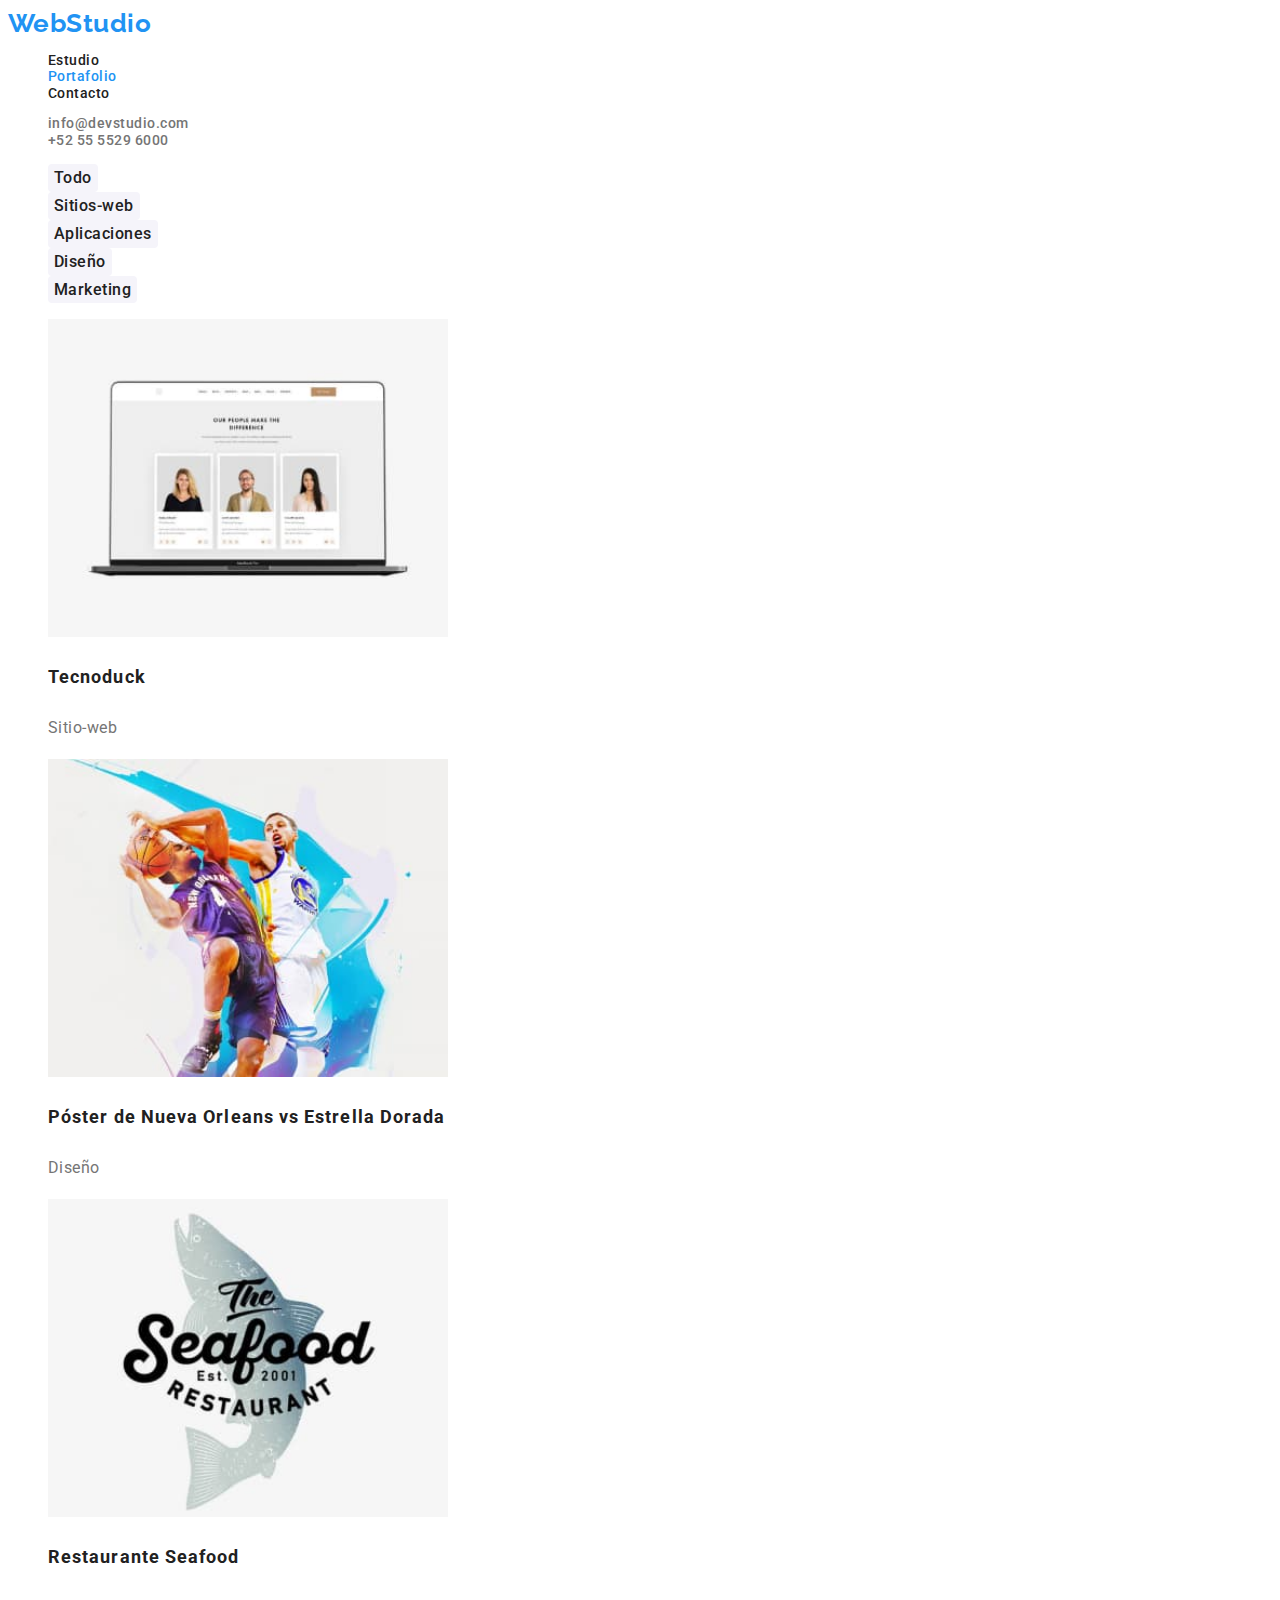
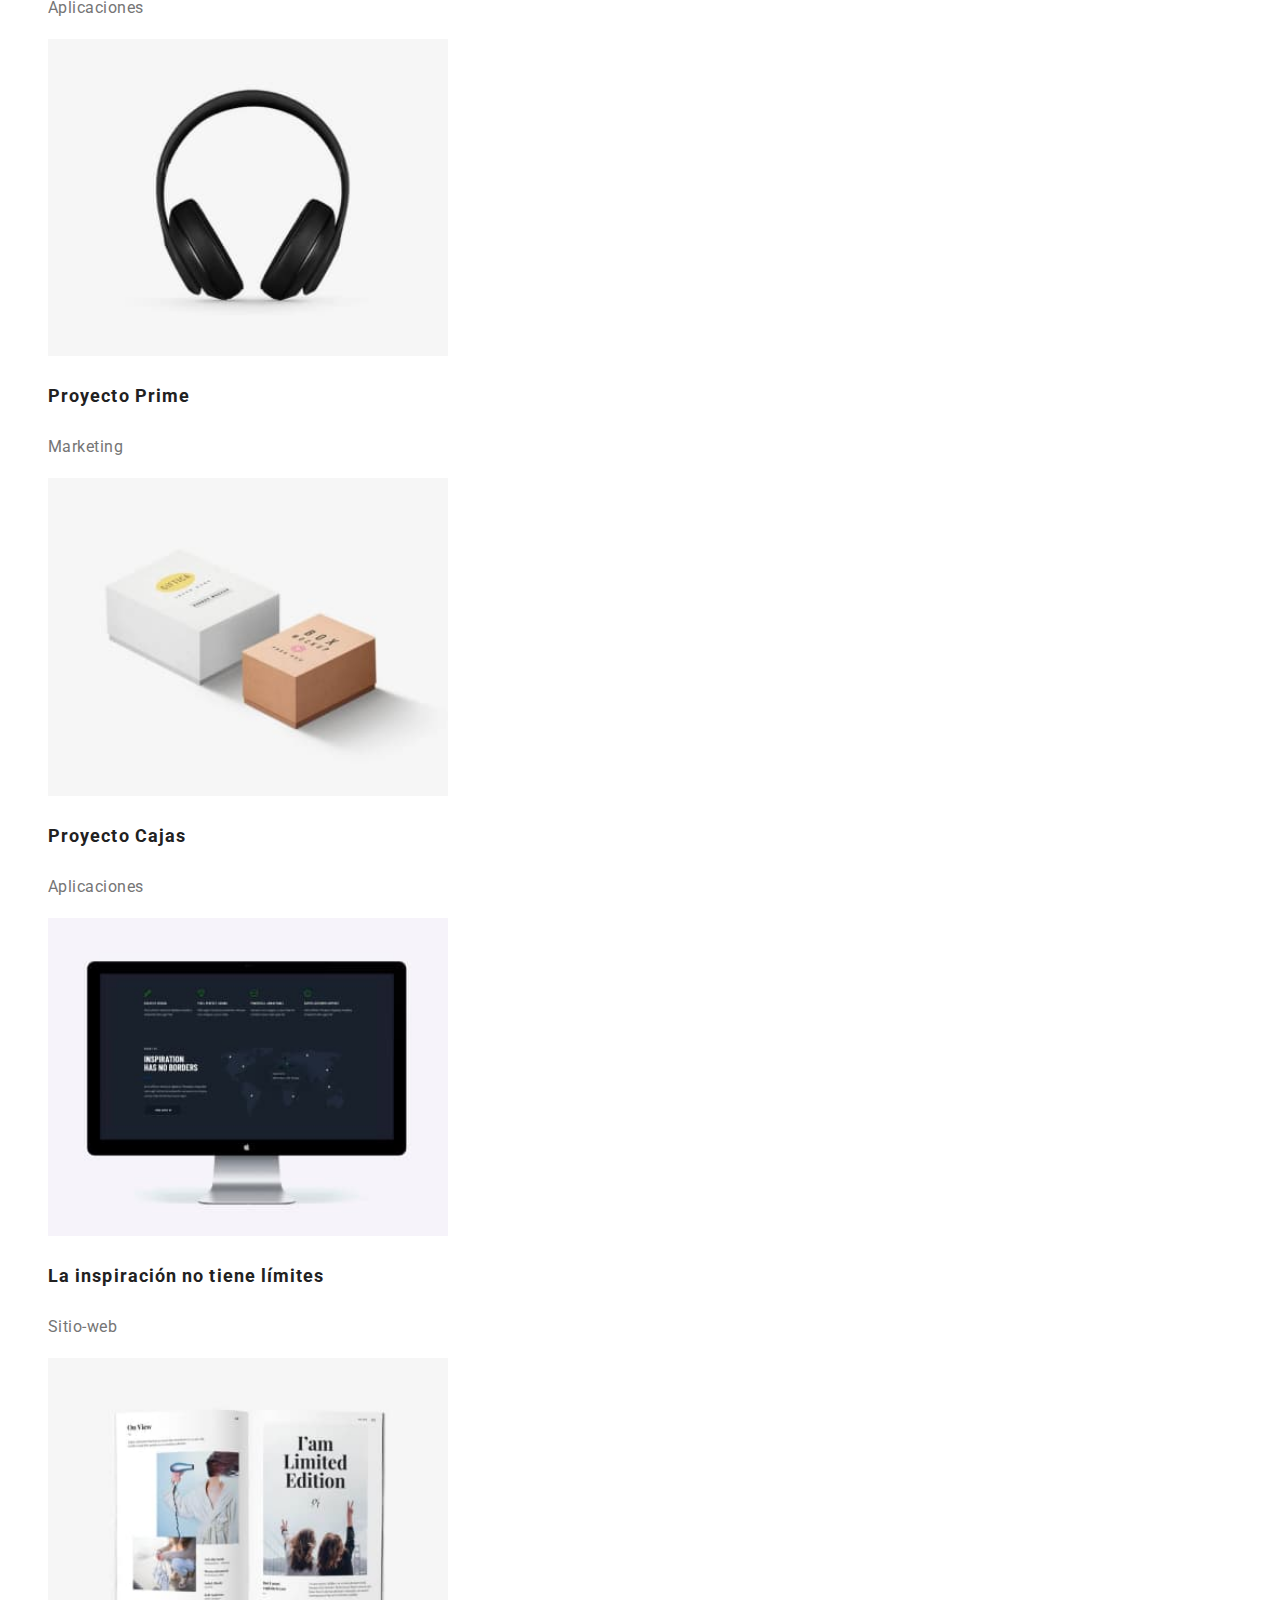
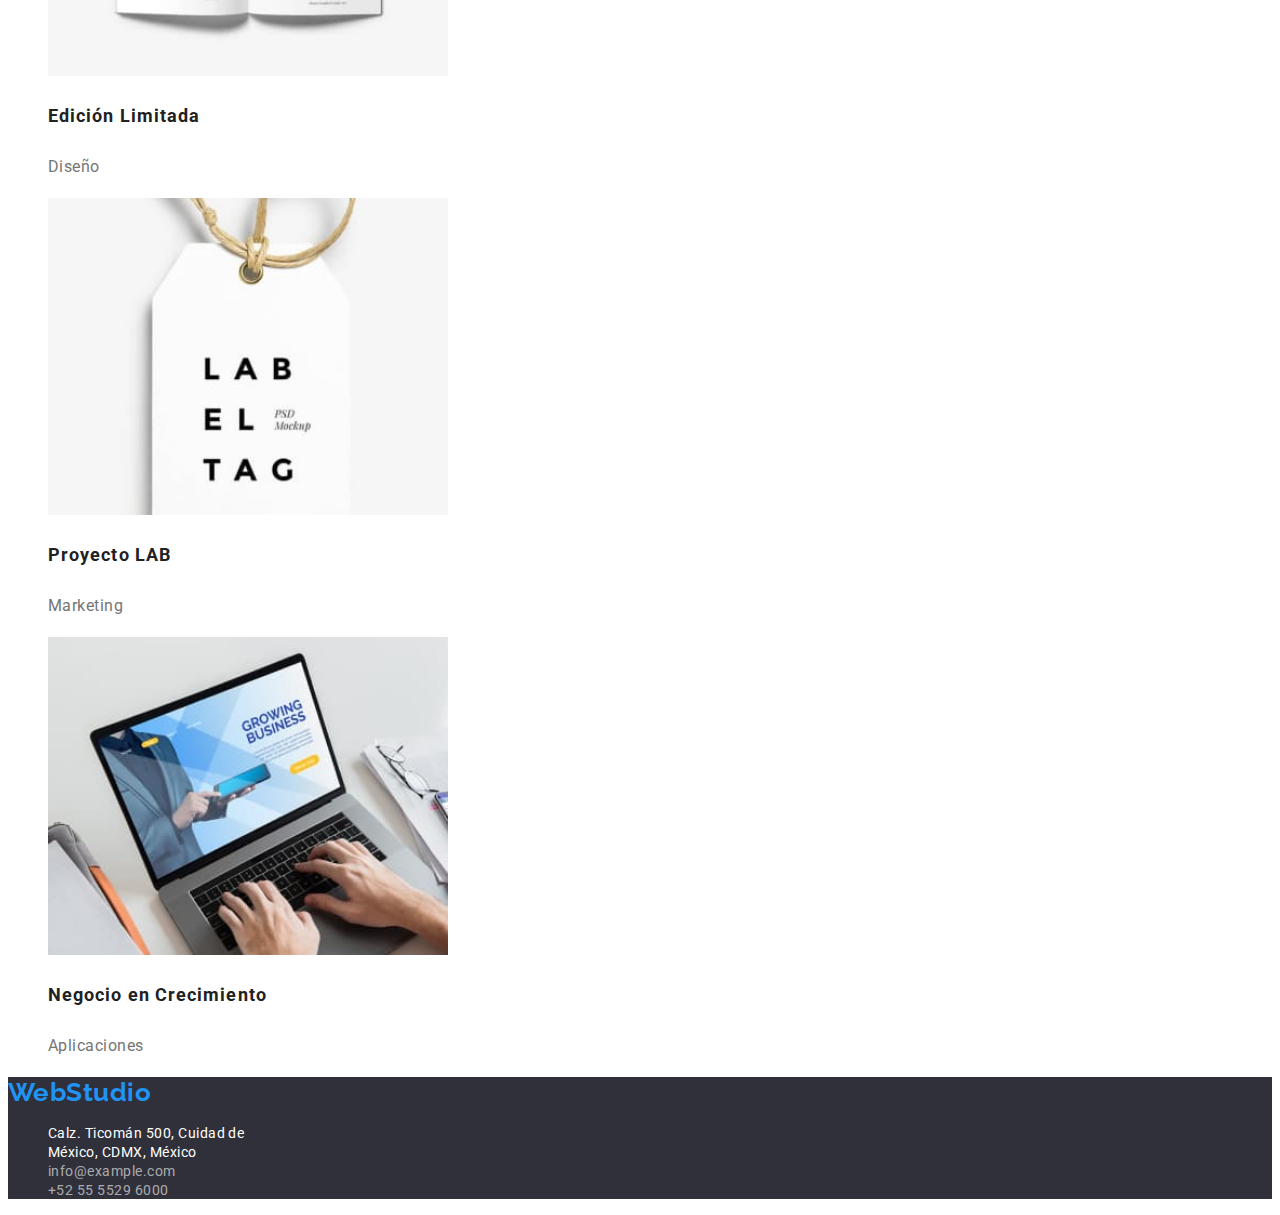
==== portafolio.html @ 0b818ed9 "Initial commit" ====
<!DOCTYPE html>
<html lang="es">
  <head>
    <meta charset="UTF-8" />
    <meta http-equiv="X-UA-Compatible" content="IE=edge" />
    <meta name="viewport" content="width=device-width, initial-scale=1.0" />
    <title>homework-2</title>
    <link rel="preconnect" href="https://fonts.googleapis.com" />
    <link rel="preconnect" href="https://fonts.gstatic.com" crossorigin />
    <link
      href="https://fonts.googleapis.com/css2?family=Raleway:wght@700&family=Roboto:wght@400;500;700;900&display=swap"
      rel="stylesheet"
    />
    <link rel="stylesheet" href="css/styles.css" />
  </head>
  <body>
    <header>
      <a href="index.html" class="text-webstudio">WebStudio</a>
      <nav class="site-nav">
        <ul class="header-navigation-without-webstudio">
          <li><a href="index.html">Estudio</a></li>
          <li><a class="nav-active" href="portafolio.html">Portafolio</a></li>
          <li><a href="#Contacto">Contacto</a></li>
        </ul>
      </nav>
      <ul class="header-navigation-without-webstudio">
        <li>
          <a href="mailto:info@devstudio.com" class="color-mail-phone-header"
            >info@devstudio.com</a
          >
        </li>
        <li>
          <a href="tel:+52 55 5529 6000" class="color-mail-phone-header"
            >+52 55 5529 6000</a
          >
        </li>
      </ul>
    </header>
    <main>
      <section>
        <ul>
          <li>
            <button type="button" class="buttons-portafolio">Todo</button>
          </li>
          <li>
            <button type="button" class="buttons-portafolio">Sitios-web</button>
          </li>
          <li>
            <button type="button" class="buttons-portafolio">
              Aplicaciones
            </button>
          </li>
          <li>
            <button type="button" class="buttons-portafolio">Diseño</button>
          </li>
          <li>
            <button type="button" class="buttons-portafolio">Marketing</button>
          </li>
        </ul>
        <ul>
          <li class="portafolio-cursor-cards">
            <img src="images/portafolio-1.jpg" alt="Sitio web" width="400" />
            <h3 class="portfolio-card-titles">Tecnoduck</h3>
            <p class="portafolio-card-text">Sitio-web</p>
          </li>
          <li class="portafolio-cursor-cards">
            <img src="images/portafolio-2.jpg" alt="poster" width="400" />
            <h3 class="portfolio-card-titles">
              Póster de Nueva Orleans vs Estrella Dorada
            </h3>
            <p class="portafolio-card-text">Diseño</p>
          </li>
          <li class="portafolio-cursor-cards">
            <img src="images/portafolio-3.jpg" alt="aplicaciones" width="400" />
            <h3 class="portfolio-card-titles">Restaurante Seafood</h3>
            <p class="portafolio-card-text">Aplicaciones</p>
          </li>
          <li class="portafolio-cursor-cards">
            <img src="images/portafolio-4.jpg" alt="Marketing" width="400" />
            <h3 class="portfolio-card-titles">Proyecto Prime</h3>
            <p class="portafolio-card-text">Marketing</p>
          </li>
          <li class="portafolio-cursor-cards">
            <img src="images/portafolio-5.jpg" alt="Aplicaciones" width="400" />
            <h3 class="portfolio-card-titles">Proyecto Cajas</h3>
            <p class="portafolio-card-text">Aplicaciones</p>
          </li>
          <li class="portafolio-cursor-cards">
            <img src="images/portafolio-6.jpg" alt="sitio web" width="400" />
            <h3 class="portfolio-card-titles">
              La inspiración no tiene límites
            </h3>
            <p class="portafolio-card-text">Sitio-web</p>
          </li>
          <li class="portafolio-cursor-cards">
            <img src="images/portafolio-7.jpg" alt="Diseño" width="400" />
            <h3 class="portfolio-card-titles">Edición Limitada</h3>
            <p class="portafolio-card-text">Diseño</p>
          </li>
          <li class="portafolio-cursor-cards">
            <img src="images/portafolio-8.jpg" alt="Marketing" width="400" />
            <h3 class="portfolio-card-titles">Proyecto LAB</h3>
            <p class="portafolio-card-text">Marketing</p>
          </li>
          <li class="portafolio-cursor-cards">
            <img src="images/portafolio-9.jpg" alt="Aplicaciones" width="400" />
            <h3 class="portfolio-card-titles">Negocio en Crecimiento</h3>
            <p class="portafolio-card-text">Aplicaciones</p>
          </li>
        </ul>
      </section>
    </main>
    <footer class="footer-background-color">
      <a href="index.html" class="text-webstudio">WebStudio</a>
      <address>
        <ul>
          <li>
            <a
              href="https://goo.gl/maps/TvzXEUm9JwMV7pUS8"
              target="_blank"
              rel="noopener noref"
              class="footer-address"
              >Calz. Ticomán 500, Cuidad de <br />
              México, CDMX, México</a
            >
          </li>
          <li>
            <a href="mailto:info@example.com" class="footer-mail-tel"
              >info@example.com</a
            >
          </li>
          <li>
            <a href="tel:+52 55 5529 6000" class="footer-mail-tel"
              >+52 55 5529 6000</a
            >
          </li>
        </ul>
      </address>
    </footer>
  </body>
</html>
---- css/styles.css ----
:root {
  --brand-font: "Roboto", Verdana, Geneva, Tahoma, sans-serif;
  --color-1: #2193f3;
  --color-2: #212121;
  --color-3: #757575;
  --color-4: #ffffff;
  --color-5: #2f303a;
  --color-6: #f5f4fa;
  --color-7: rgba(255, 255, 255, 0.6);
  --color-8: #e5e5e5;
  --color-9: #f5f4fa;
}

body {
  font-family: "Roboto", Verdana, Geneva, Tahoma, sans-serif;
  color: #212121;
  letter-spacing: 0.03em;
}

/*enlaces general: eliminé el subrayado y especifiqué el color general*/
a {
  text-decoration: none;
  color: #212121;
}

/*eliminé las viñetas de todas las ul*/
ul {
  list-style-type: none;
}

/*efecto de los enlaces*/
a:hover {
  color: var(--color-1);
}

/*propiedades del enlace WebStudio, en header y footer*/
.text-webstudio {
  font-family: "Raleway", Verdana, Geneva, Tahoma, sans-serif;
  font-weight: 700;
  font-size: 26px;
  line-height: 1, 19;
  text-align: right;
  color: var(--color-1);
}

/*fuente del menu superierior de navegación excluyendo WebStudio*/
.header-navigation-without-webstudio {
  font-weight: 500;
  font-size: 14px;
  line-height: 1.17;
  color: var(--color-2);
}

/*color de texto mail y telefono encabezado index y portafolio*/
.color-mail-phone-header {
  color: var(--color-3);
}

/*clase para dar color-1 al nombre de la página actual de navegación*/
.site-nav .nav-active {
  color: var(--color-1);
}

/*id creado para el título*/
#titulo {
  font-weight: 900;
  font-size: 44px;
  line-height: 1.36;
  color: var(--color-4);
  text-align: center;
}

/*color y alineado de la seccion del título y botón 1*/
.section-title-background-color {
  background: var(--color-5);
  text-align: center;
}

/*clase aplicada a los h3, seccion de beneficios de index*/
.titles-company-benefits {
  font-weight: 700;
  font-size: 14px;
  line-height: 1.14;
}

/*clase aplicada a los p, seccion de beneficios de index*/
.text-company-benefits {
  font-weight: 400;
  font-size: 14px;
  line-height: 1.71;
  color: var(--color-3);
}

h2 {
  font-weight: 700;
  font-size: 36px;
  line-height: 1, 16;
  text-align: center;
}

/*sección nuestro equipo en index*/
.equipment-section {
  background: var(--color-6);
}

/*clase aplicada a los h3, sección de nuestro equipo de index*/
.titles-our-team {
  font-weight: 500;
  font-size: 16px;
  line-height: 1.18;
  text-align: center;
}

/*clase aplicada a los p, seccion de nuestro equipo de index*/
.text-our-team {
  font-weight: 400;
  font-size: 16px;
  line-height: 1.18;
  text-align: center;
  color: var(--color-3);
}

/*clase aplicada a los h3 de tarjetas de proyectos, portafolio*/
.portfolio-card-titles {
  font-weight: 700;
  font-size: 18px;
  line-height: 2;
  letter-spacing: 0.06em;
}

/*clase aplicada a los p de tarjetas de proyectos, portafolio*/
.portafolio-card-text {
  font-weight: 400;
  font-size: 16px;
  line-height: 1.87;
  color: var(--color-3);
}

.portafolio-cursor-cards {
  cursor: pointer;
}

.button-studio {
  font-family: var(--brand-font);
  font-weight: 700;
  font-size: 16px;
  line-height: 1, 87;
  text-align: center;
  letter-spacing: 0.06em;
  color: var(--color-4);

  background: var(--color-1);
  padding: 10px 32px;
  border-radius: 4px;
  border: 0px;
  cursor: pointer;
}

.buttons-portafolio {
  font-family: var(--brand-font);
  font-weight: 500;
  font-size: 16px;
  line-height: 1.62;
  text-align: center;
  letter-spacing: 0.03em;
  color: var(--color-2);

  background: var(--color-9);
  border: 0px;
  border-radius: 4px;
  cursor: pointer;
}

/*botones cambian de color de fuente y fondo al paso del cursor*/
button:hover {
  background: var(--color-1);
  color: var(--color-4);
}

/*color fondo footer index y portafolio*/
.footer-background-color {
  background: var(--color-5);
}

/*clase aplicada a la direccion, footer*/
.footer-address {
  font-weight: 400;
  font-size: 14px;
  font-style: normal;
  line-height: 1, 71;
  color: var(--color-4);
}

/*clase aplicada a mail y correo, footer*/
.footer-mail-tel {
  font-weight: 400;
  font-size: 14px;
  font-style: normal;
  line-height: 1, 71;
  color: var(--color-7);
}
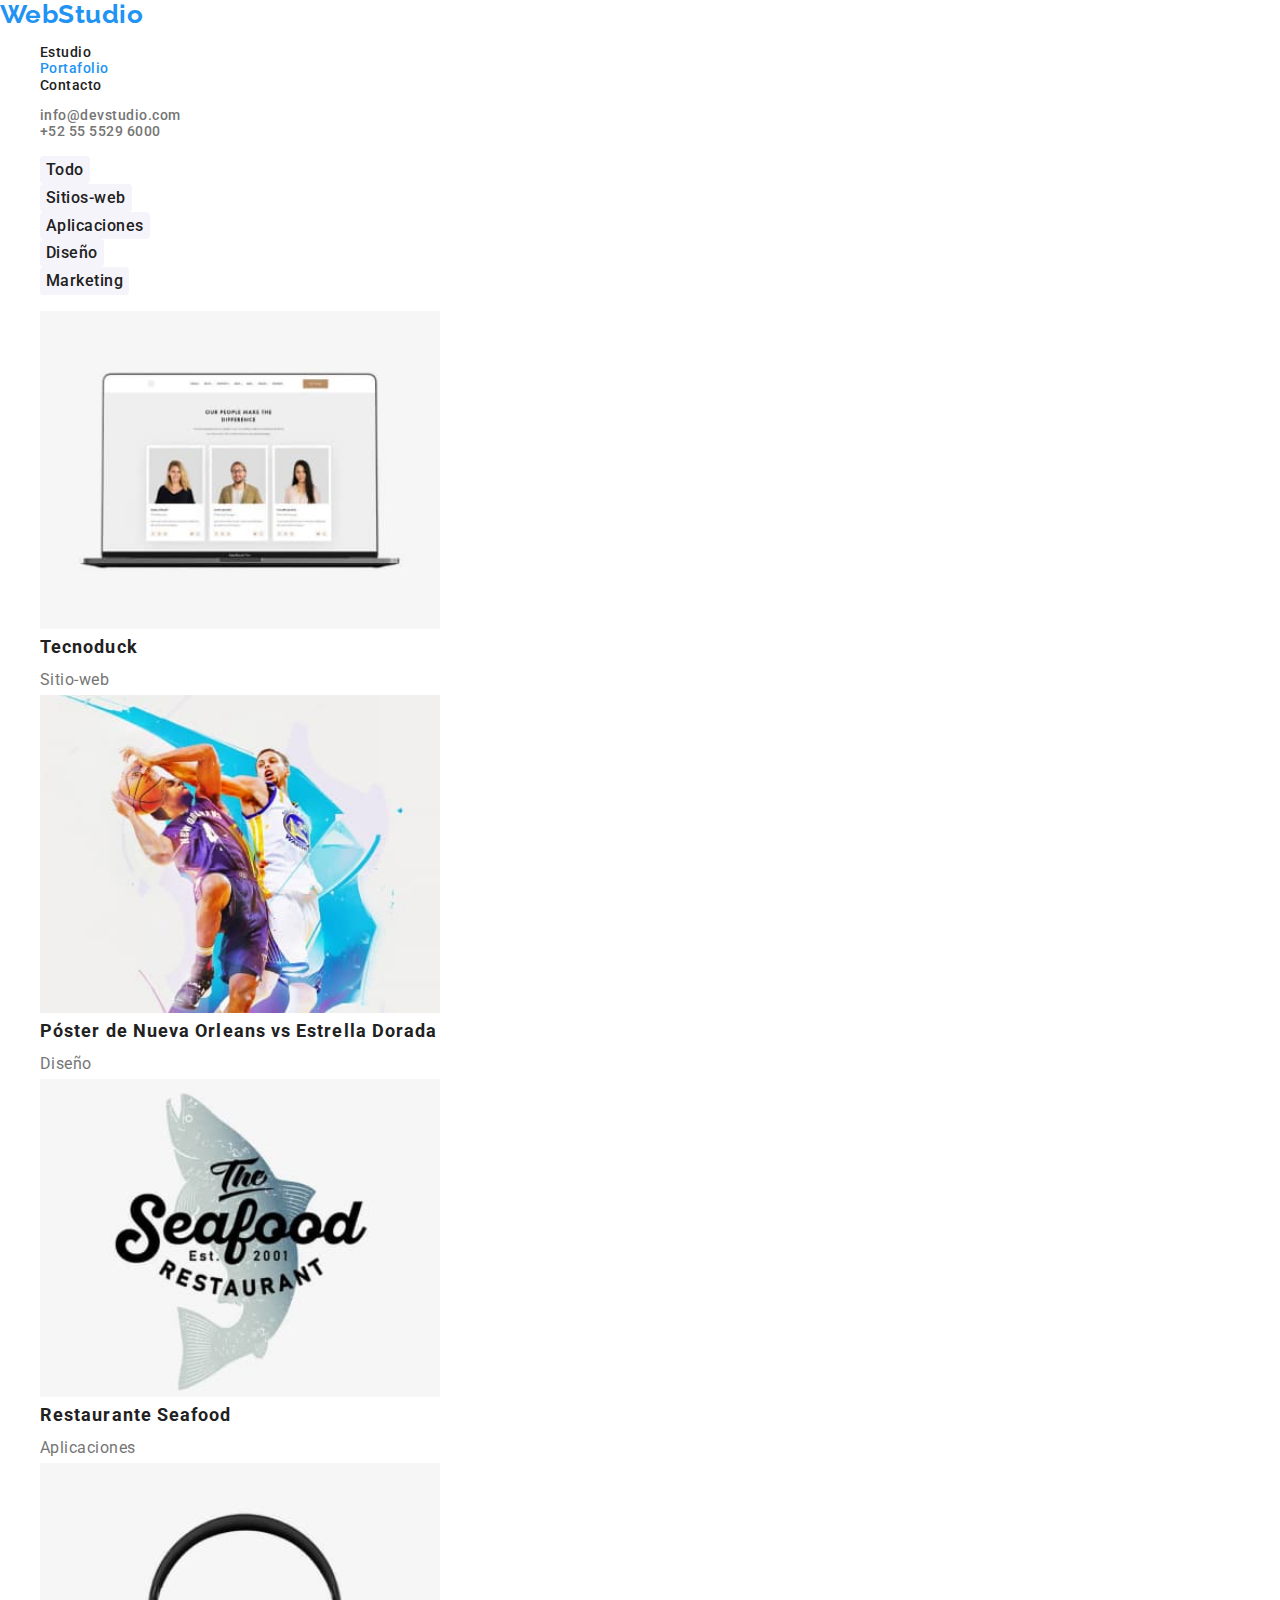
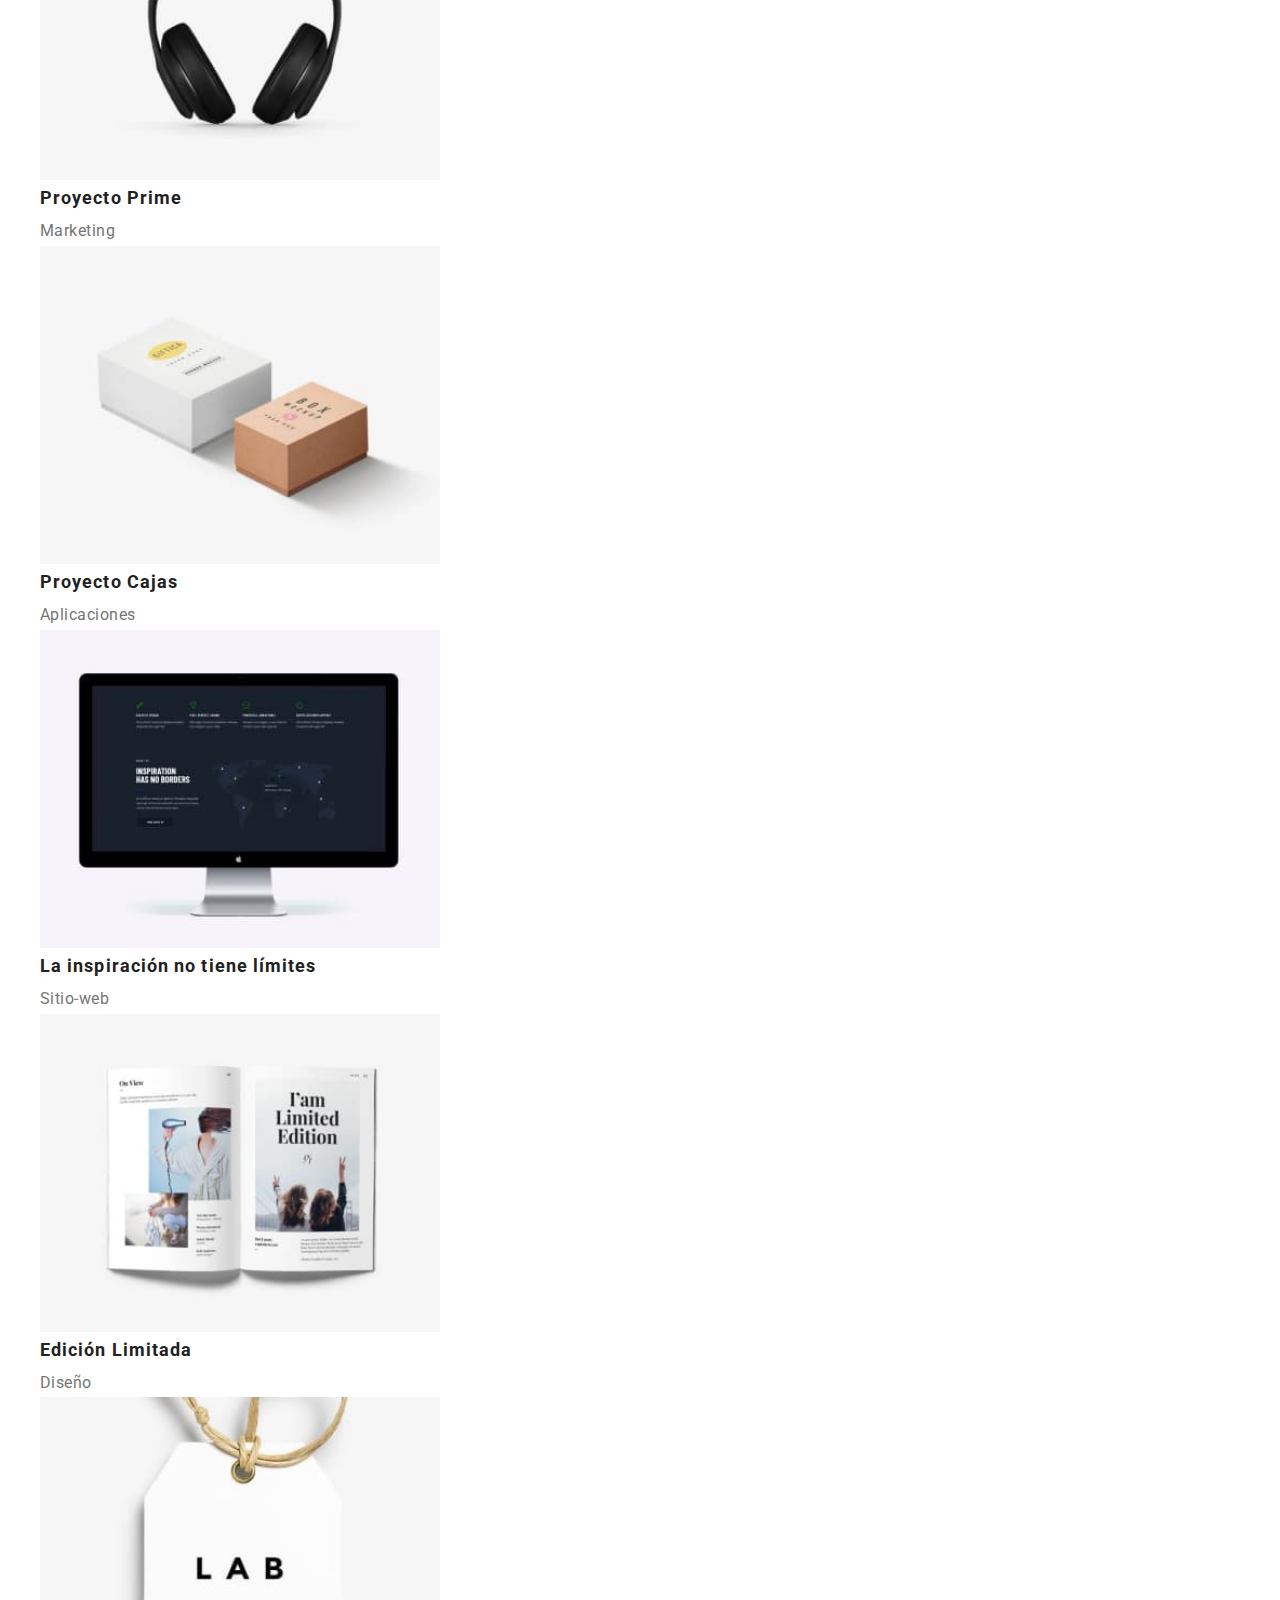
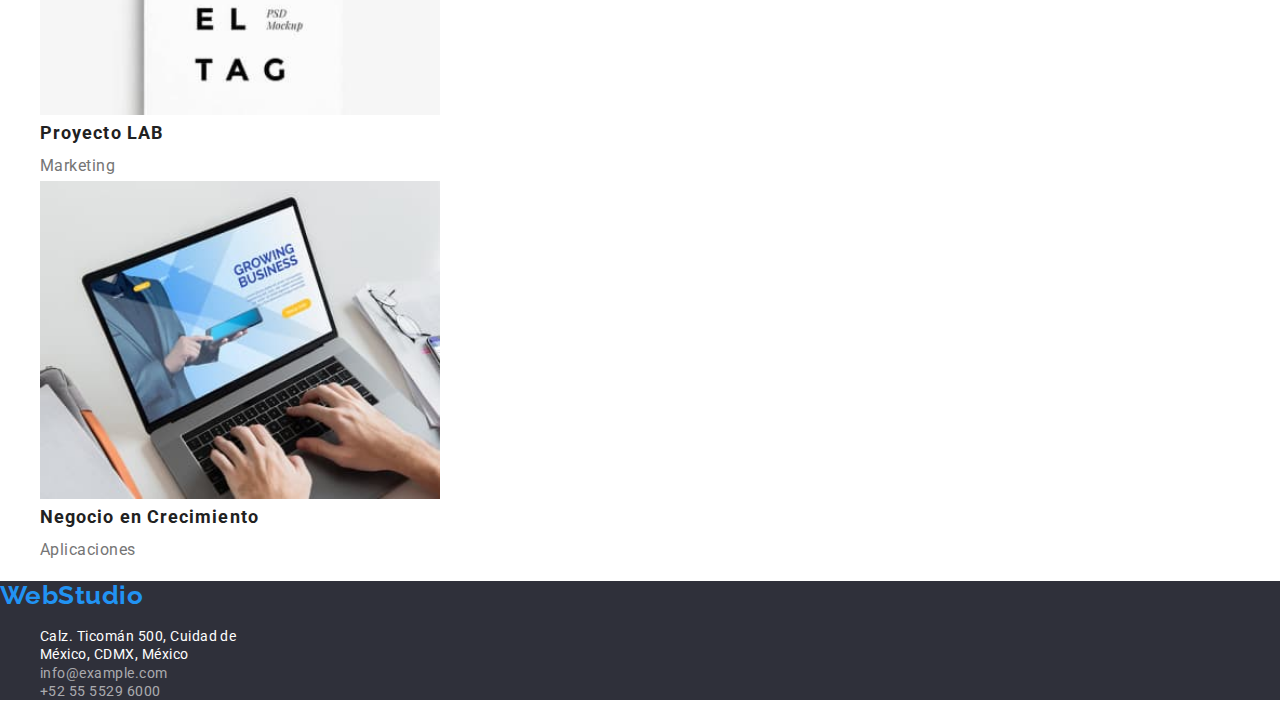
==== commit 6a69072e: "normalización" ====
--- a/portafolio.html
+++ b/portafolio.html
@@ -10,6 +10,10 @@
     <link
       href="https://fonts.googleapis.com/css2?family=Raleway:wght@700&family=Roboto:wght@400;500;700;900&display=swap"
       rel="stylesheet"
+    />
+    <link
+      rel="stylesheet"
+      href="https://cdnjs.cloudflare.com/ajax/libs/modern-normalize/1.0.0/modern-normalize.min.css"
     />
     <link rel="stylesheet" href="css/styles.css" />
   </head>
--- a/css/styles.css
+++ b/css/styles.css
@@ -1,3 +1,46 @@
+/*complement normalize*/
+h1,
+h2,
+h3,
+h4,
+h5,
+h6,
+p {
+  margin: 0;
+}
+
+html {
+  box-sizing: border-box;
+}
+
+*,
+*::after,
+*::before {
+  box-sizing: inherit;
+}
+
+img {
+  display: block;
+  max-width: 100%;
+  height: auto;
+}
+
+address {
+  font-style: normal;
+}
+
+.link {
+  text-decoration: none;
+  color: inherit;
+}
+
+.list {
+  list-style: none;
+  padding: 0;
+  margin: 0;
+}
+
+/*start*/
 :root {
   --brand-font: "Roboto", Verdana, Geneva, Tahoma, sans-serif;
   --color-1: #2193f3;
@@ -61,8 +104,8 @@
   color: var(--color-1);
 }
 
-/*id creado para el título*/
-#titulo {
+/*título index*/
+.titulo {
   font-weight: 900;
   font-size: 44px;
   line-height: 1.36;
@@ -199,3 +242,4 @@
   line-height: 1, 71;
   color: var(--color-7);
 }
+
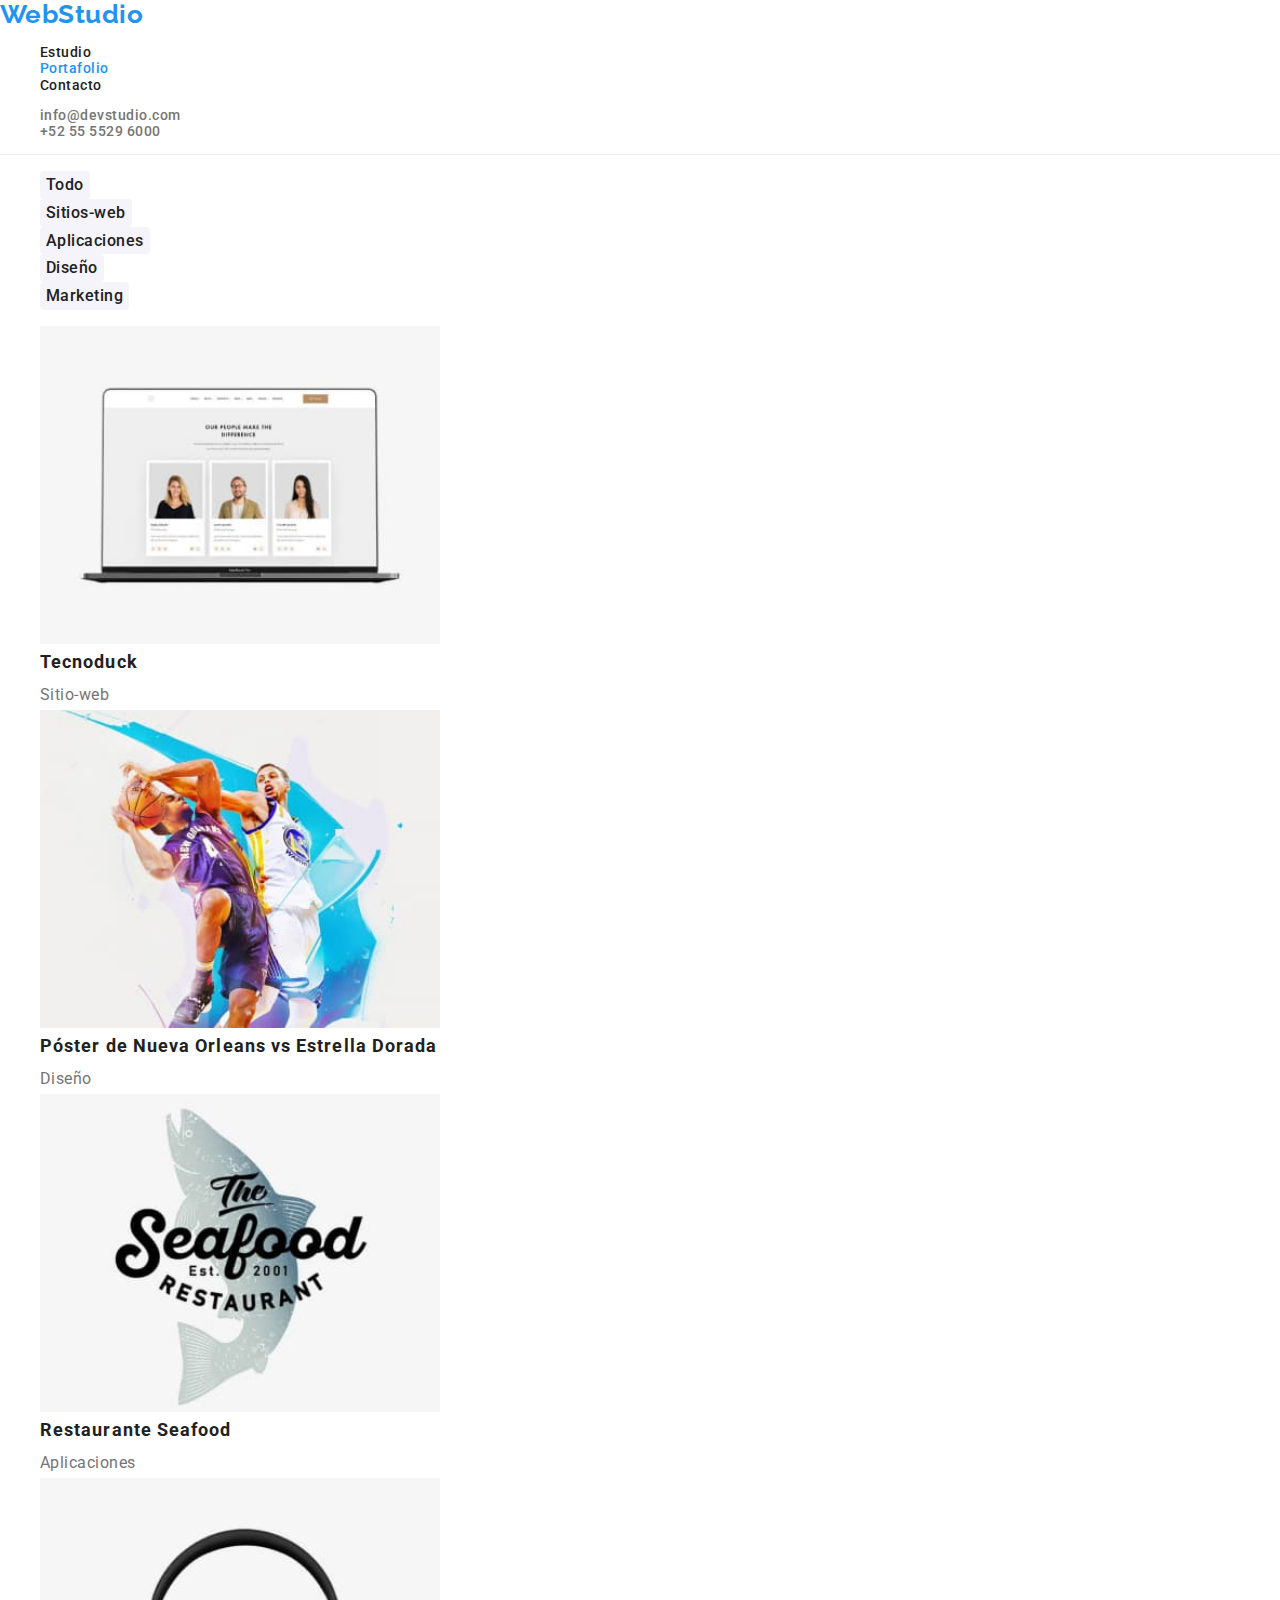
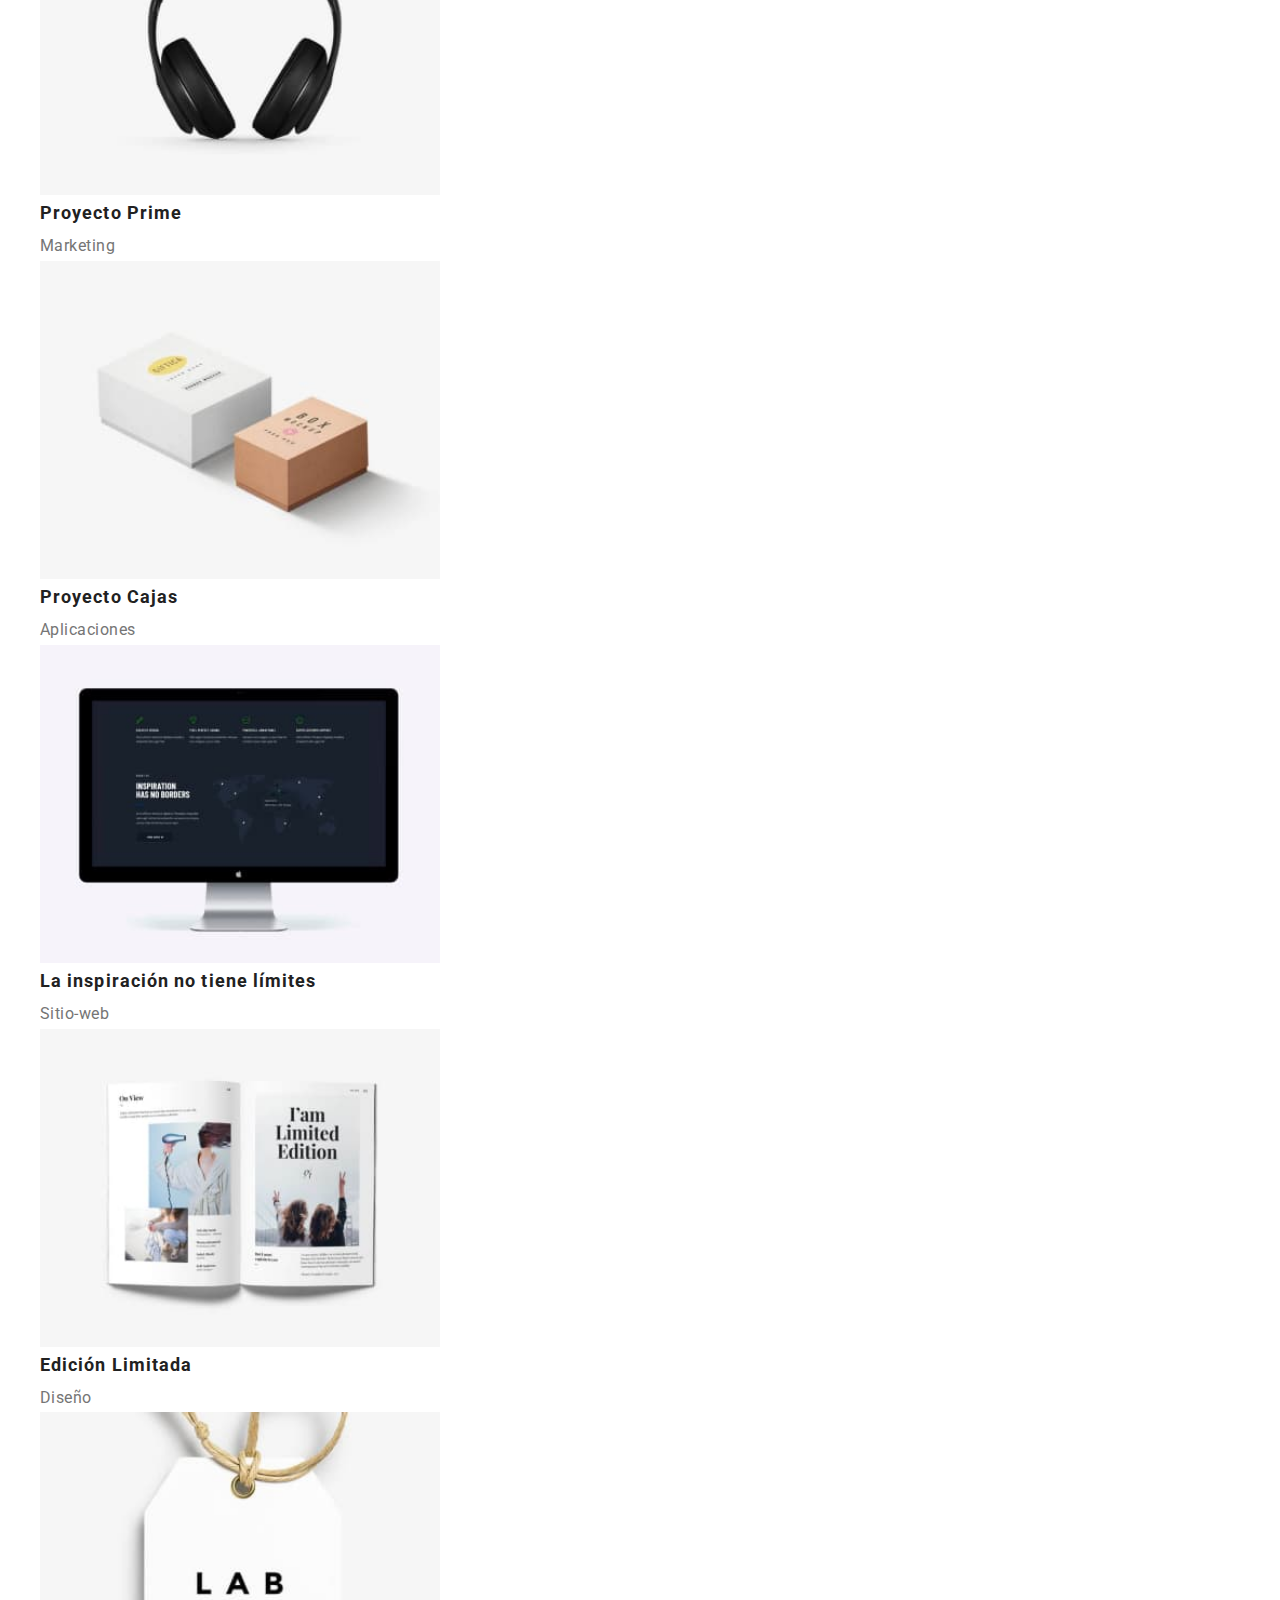
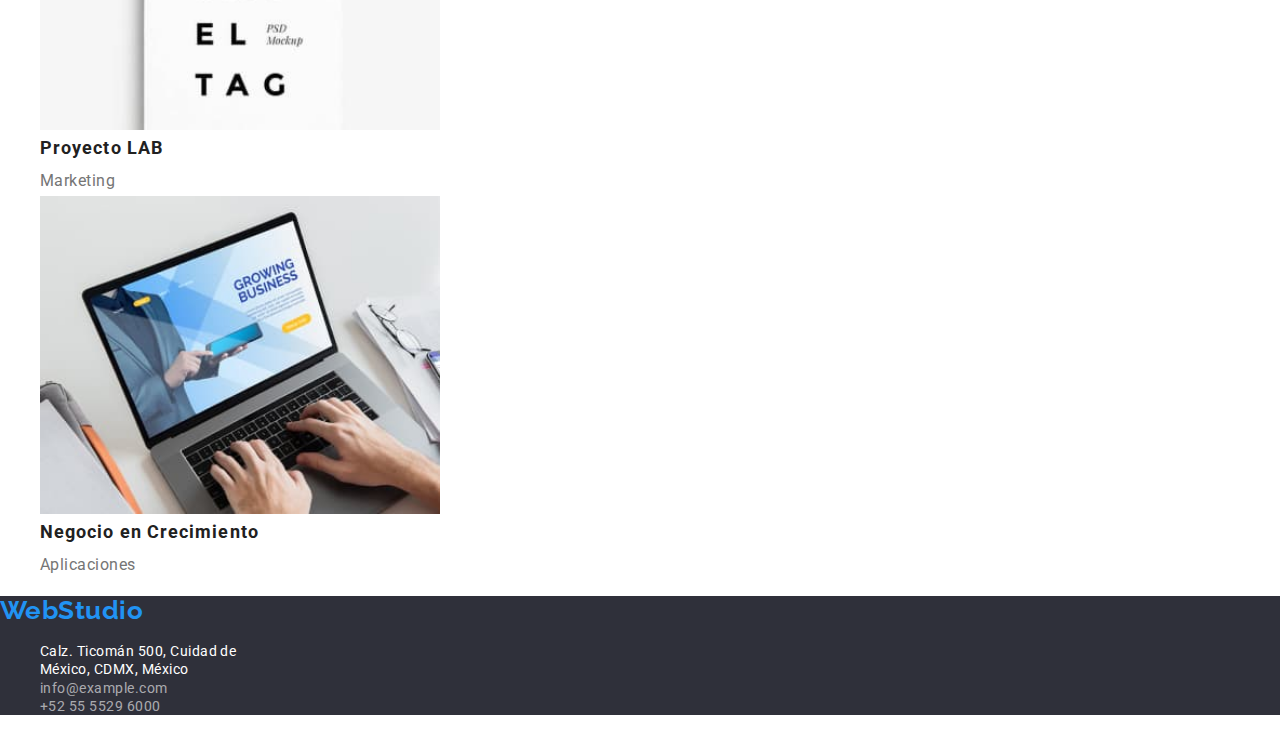
==== commit bda6de3b: "borde inferior header y padding logo" ====
--- a/portafolio.html
+++ b/portafolio.html
@@ -18,8 +18,8 @@
     <link rel="stylesheet" href="css/styles.css" />
   </head>
   <body>
-    <header>
-      <a href="index.html" class="text-webstudio">WebStudio</a>
+    <header class="header-border">
+      <a href="index.html" class="text-webstudio webstudio-header">WebStudio</a>
       <nav class="site-nav">
         <ul class="header-navigation-without-webstudio">
           <li><a href="index.html">Estudio</a></li>
--- a/css/styles.css
+++ b/css/styles.css
@@ -76,6 +76,24 @@
   color: var(--color-1);
 }
 
+/*header*/
+.header-border {
+  border-bottom: 1px solid #ececec;
+}
+
+.webstudio-header {
+  padding-top: 24px;
+  padding-bottom: 25px;
+}
+
+
+
+
+/*aquí voy*/
+.container {
+  width: 1200px;
+
+}
 /*propiedades del enlace WebStudio, en header y footer*/
 .text-webstudio {
   font-family: "Raleway", Verdana, Geneva, Tahoma, sans-serif;
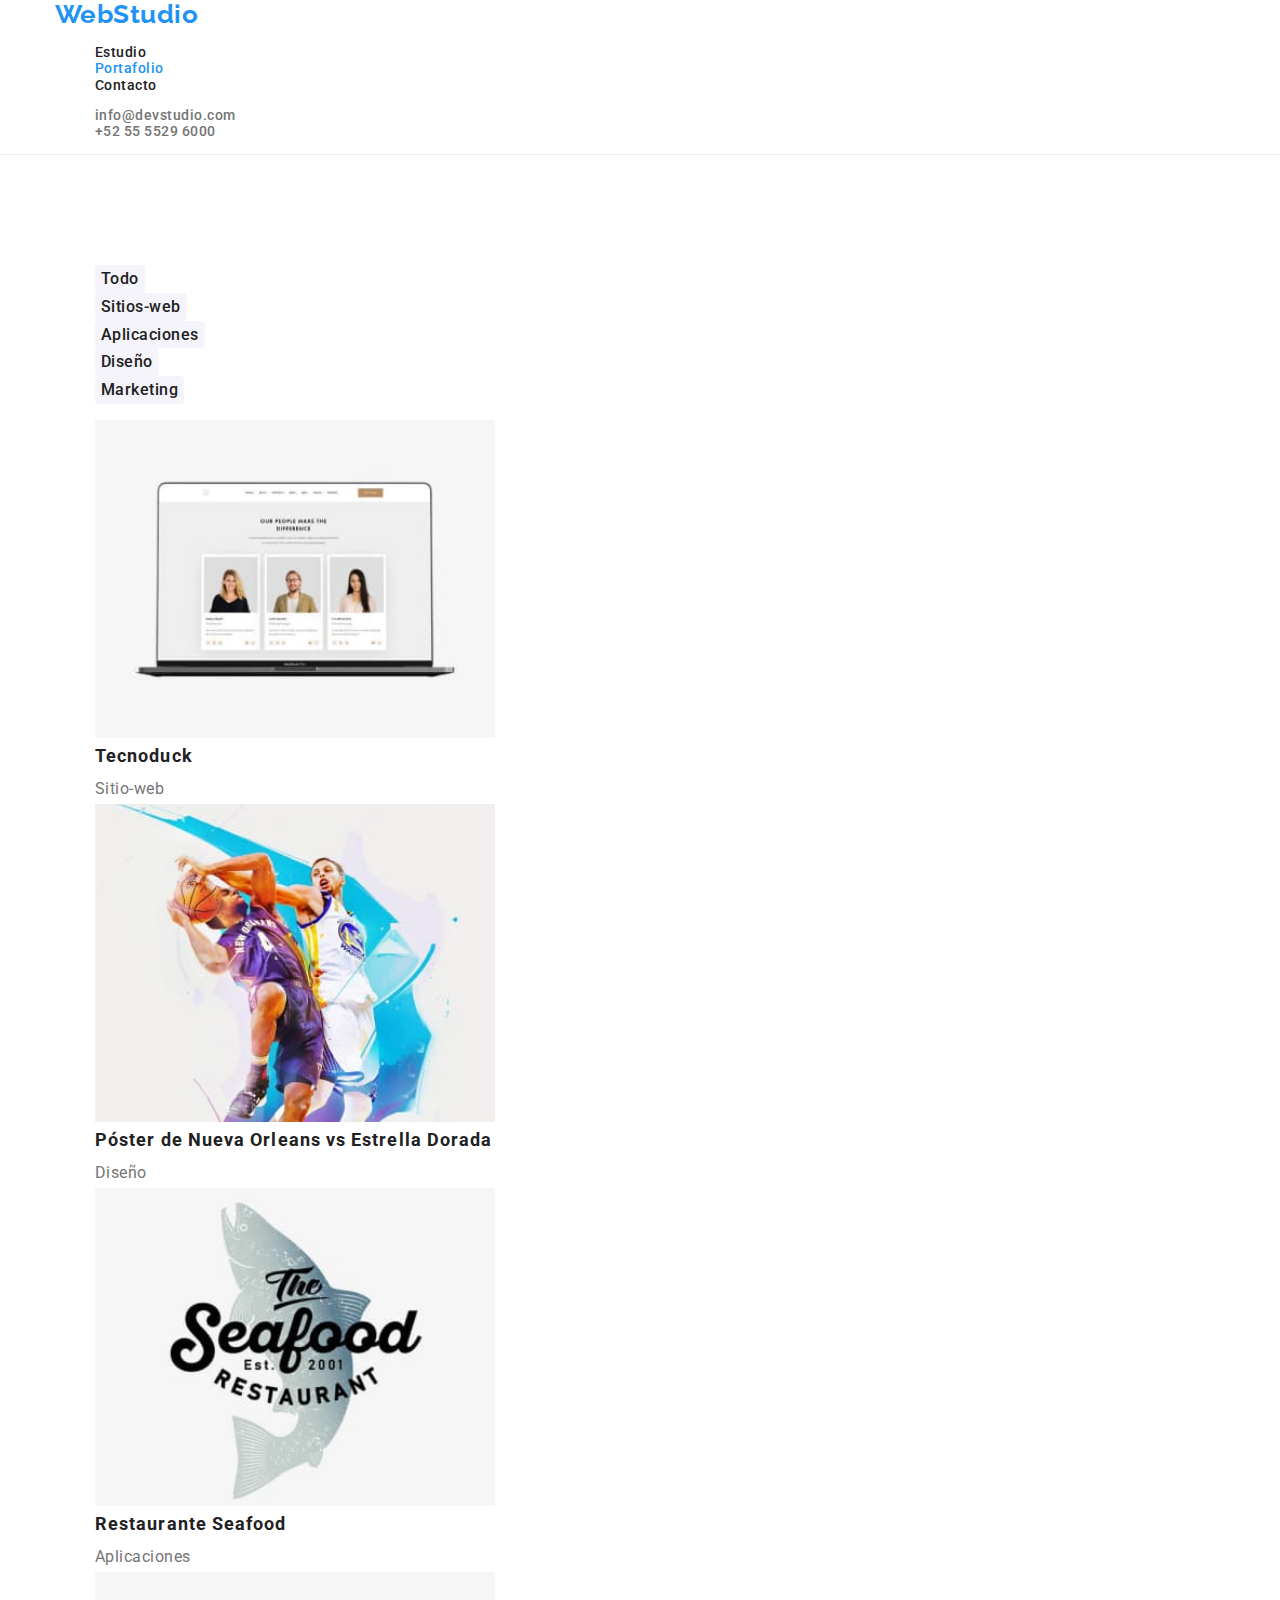
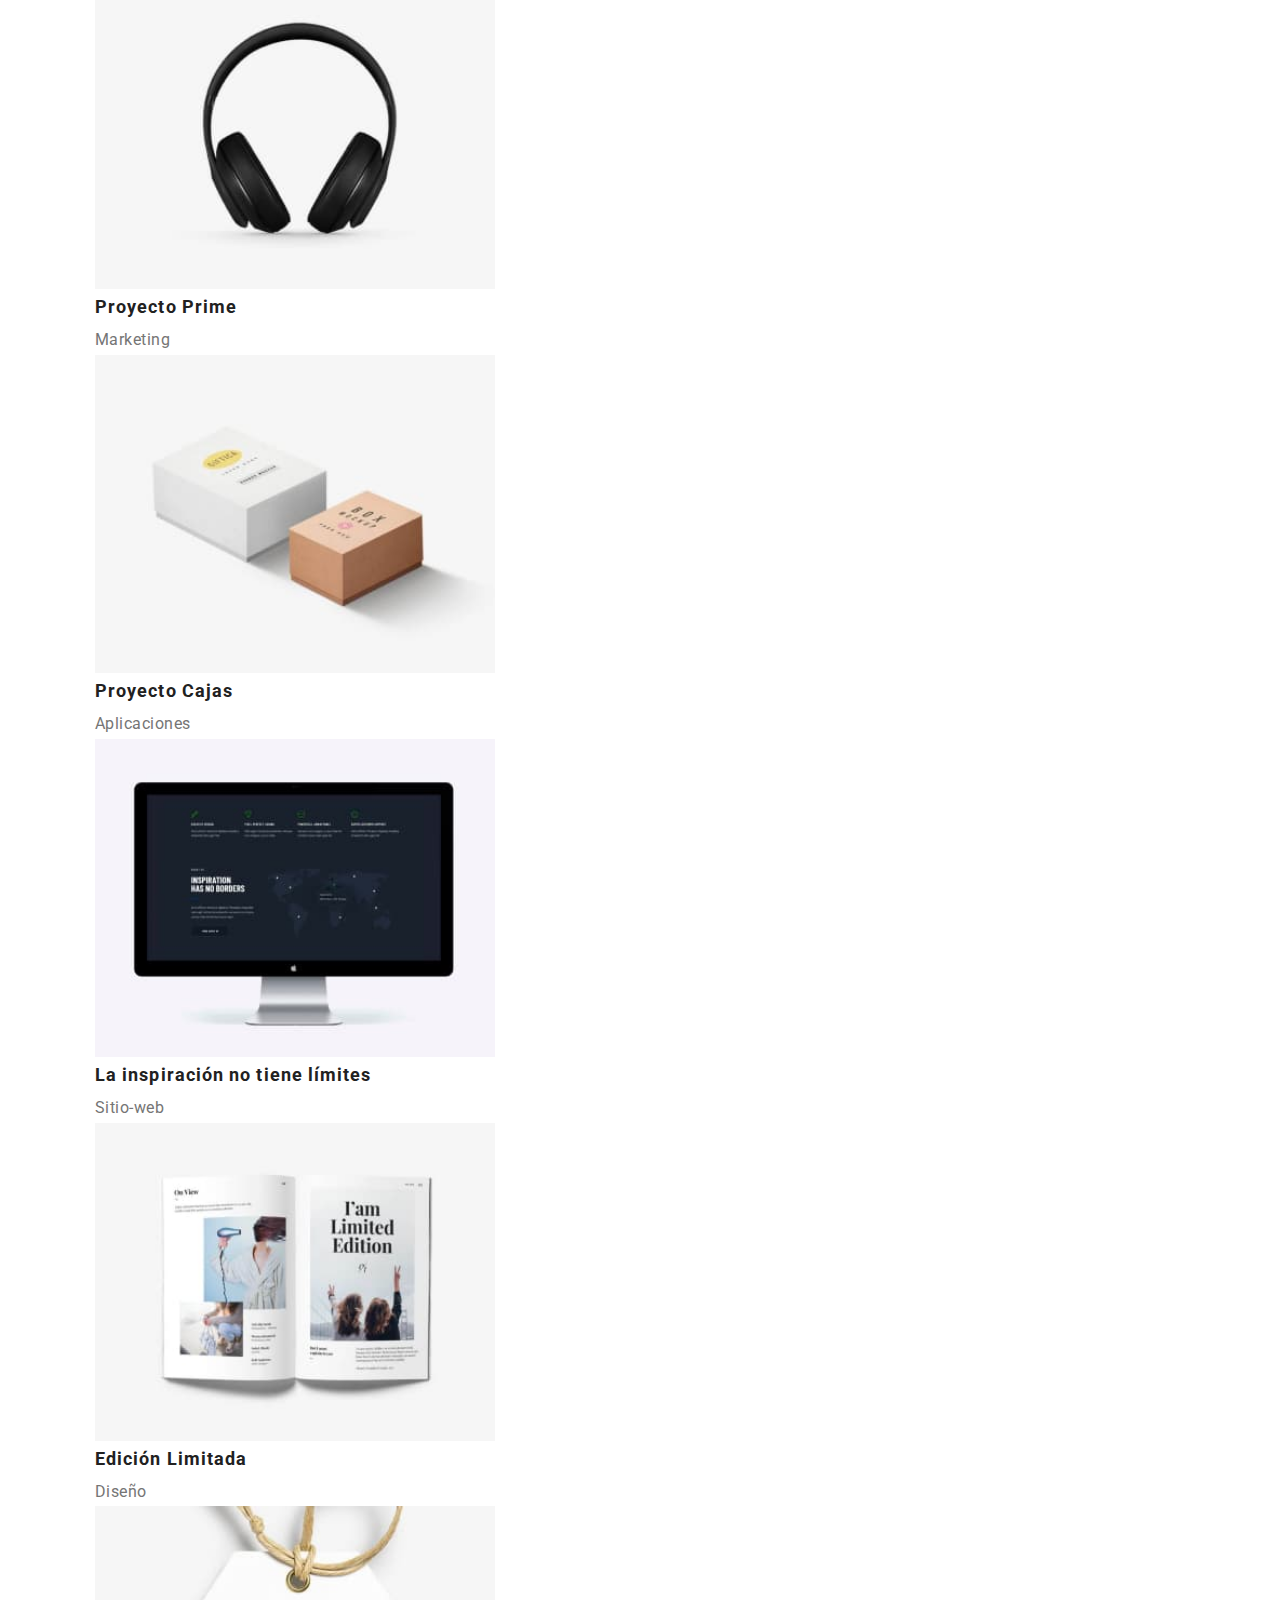
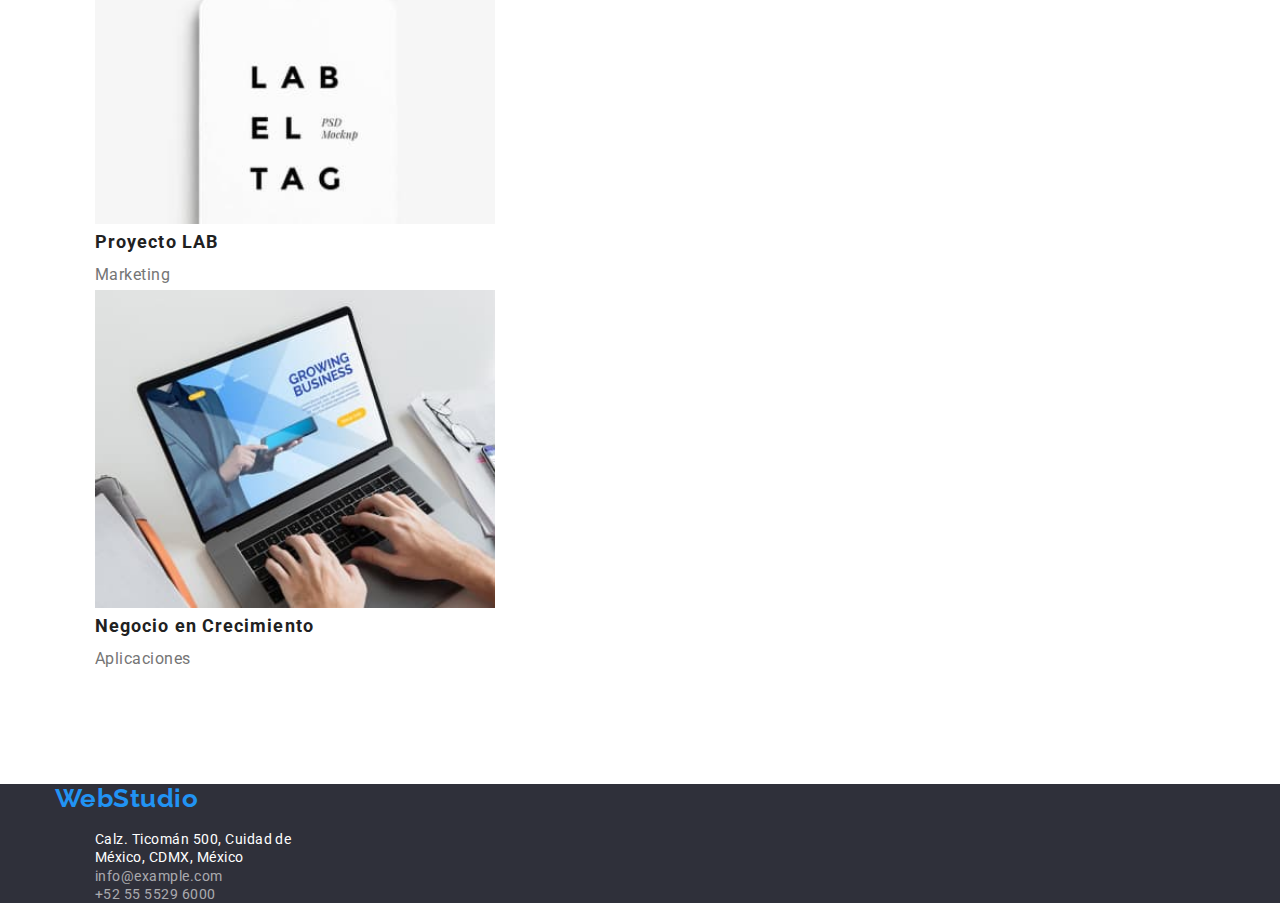
==== commit 929d76ed: "se crearon container y section y se aplicaron" ====
--- a/portafolio.html
+++ b/portafolio.html
@@ -19,6 +19,7 @@
   </head>
   <body>
     <header class="header-border">
+      <div class="container">
       <a href="index.html" class="text-webstudio webstudio-header">WebStudio</a>
       <nav class="site-nav">
         <ul class="header-navigation-without-webstudio">
@@ -39,9 +40,11 @@
           >
         </li>
       </ul>
+      </div>
     </header>
     <main>
-      <section>
+      <section class="section">
+        <div class="container">
         <ul>
           <li>
             <button type="button" class="buttons-portafolio">Todo</button>
@@ -112,9 +115,11 @@
             <p class="portafolio-card-text">Aplicaciones</p>
           </li>
         </ul>
+        </div>
       </section>
     </main>
     <footer class="footer-background-color">
+      <div class="container">
       <a href="index.html" class="text-webstudio">WebStudio</a>
       <address>
         <ul>
@@ -140,6 +145,7 @@
           </li>
         </ul>
       </address>
+      </div>
     </footer>
   </body>
 </html>
--- a/css/styles.css
+++ b/css/styles.css
@@ -76,6 +76,20 @@
   color: var(--color-1);
 }
 
+.container {
+  margin: 0 auto;
+  width: 1200px;
+  padding-left: 15px;
+  padding-right: 15px;
+}
+
+.section {
+  padding-top: 94px;
+  padding-bottom: 94px;
+}
+/*hasta aquí voy*/
+
+
 /*header*/
 .header-border {
   border-bottom: 1px solid #ececec;
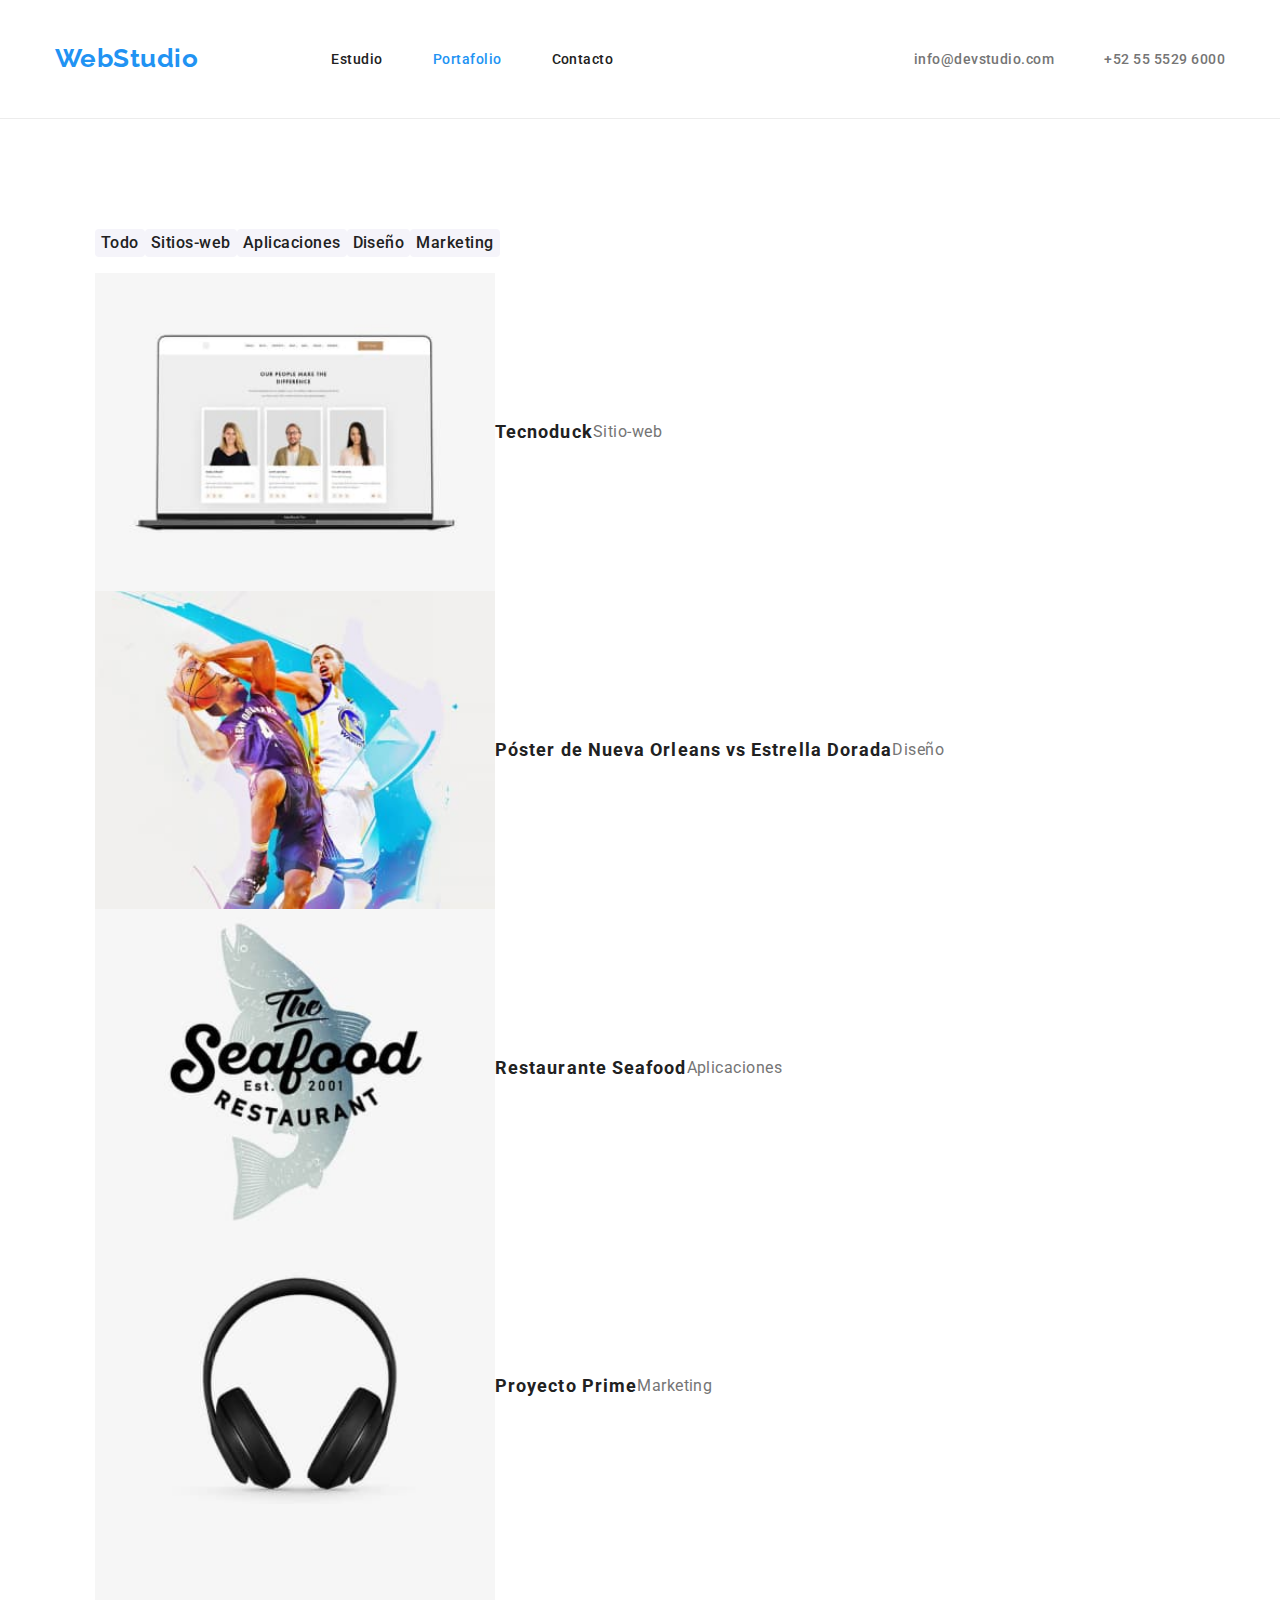
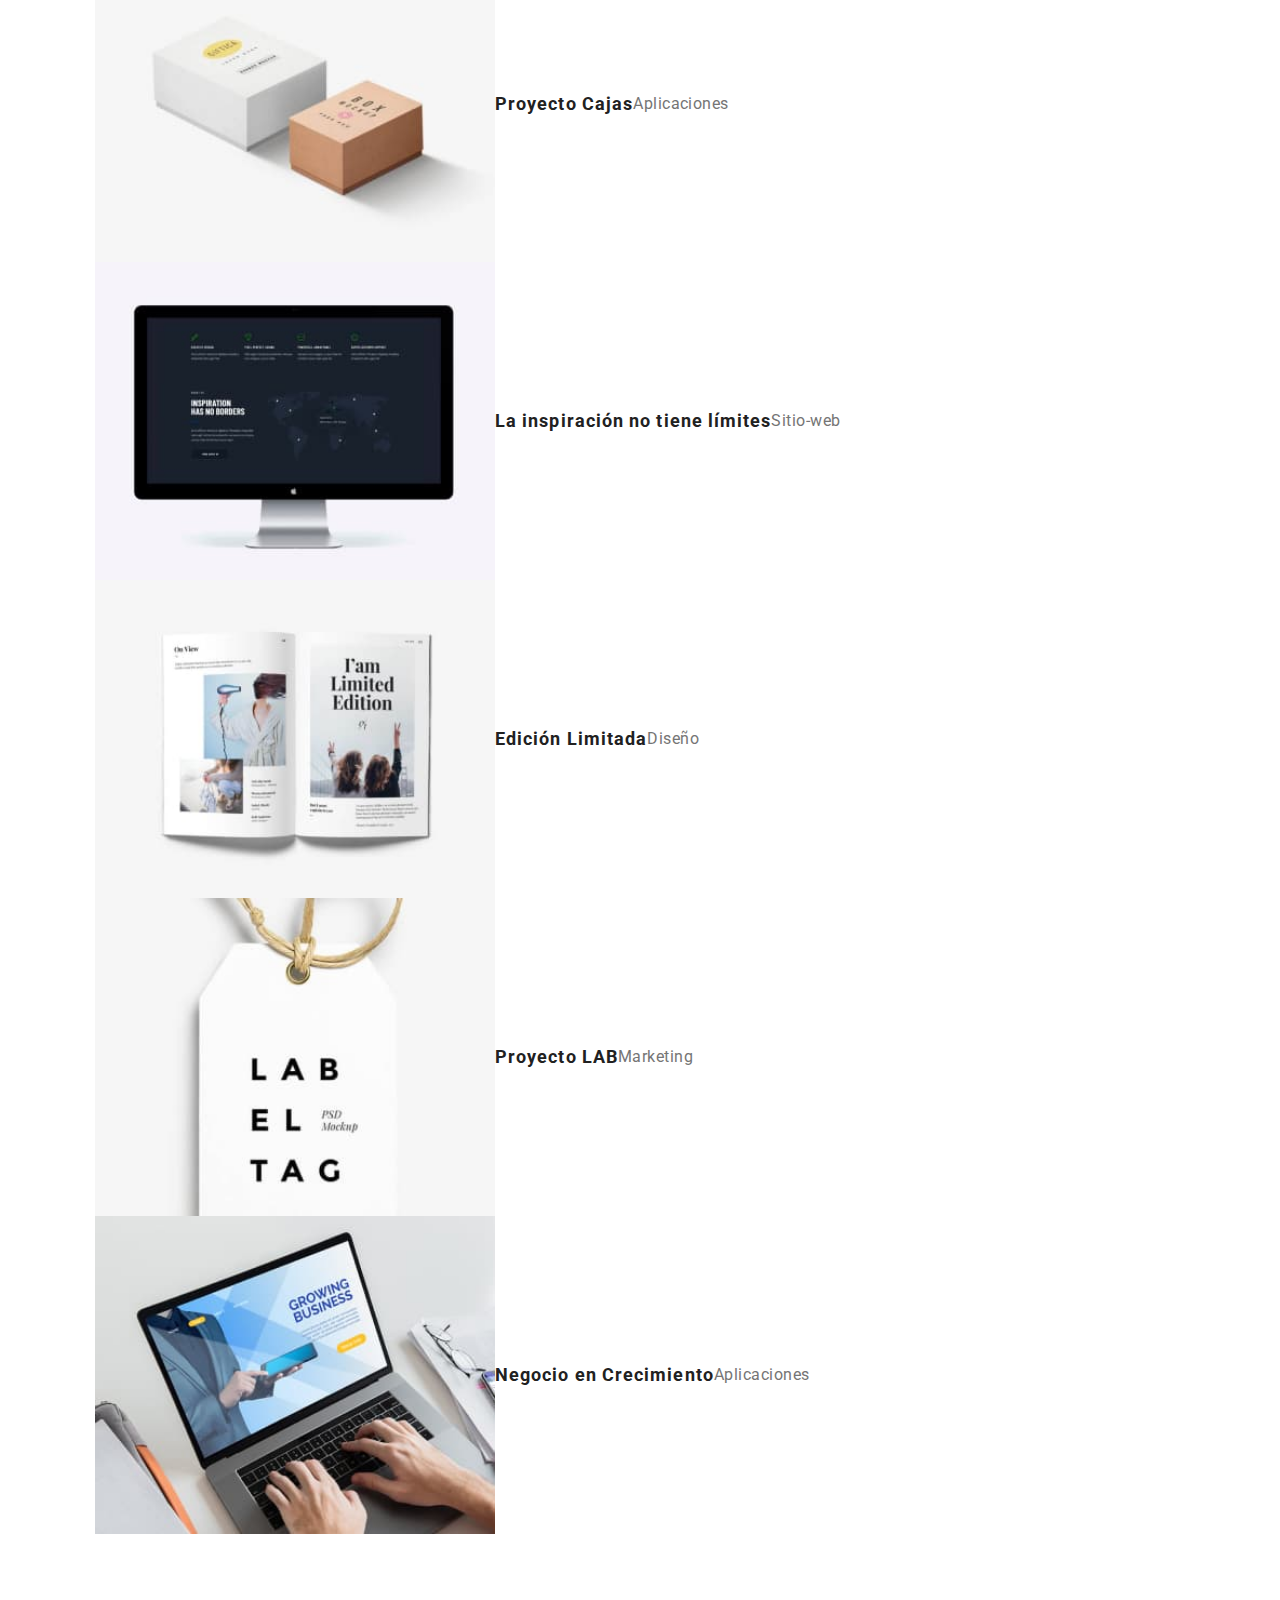
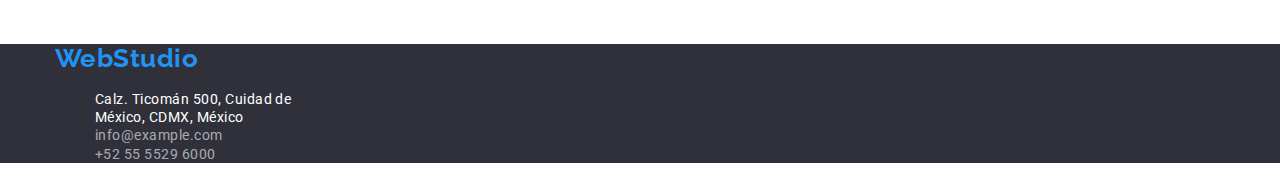
==== commit 4d0de3c2: "header, inicio de main (seccion del titulo)" ====
--- a/portafolio.html
+++ b/portafolio.html
@@ -18,133 +18,149 @@
     <link rel="stylesheet" href="css/styles.css" />
   </head>
   <body>
-    <header class="header-border">
-      <div class="container">
-      <a href="index.html" class="text-webstudio webstudio-header">WebStudio</a>
-      <nav class="site-nav">
-        <ul class="header-navigation-without-webstudio">
-          <li><a href="index.html">Estudio</a></li>
-          <li><a class="nav-active" href="portafolio.html">Portafolio</a></li>
-          <li><a href="#Contacto">Contacto</a></li>
+    <header class="header">
+      <div class="container header-container">
+        <a href="index.html" class="text-webstudio">WebStudio</a>
+        <nav class="site-nav navigation">
+          <ul class="header-navigation-without-webstudio list">
+            <li class="int-space"><a href="index.html">Estudio</a></li>
+            <li class="int-space"><a class="nav-active" href="portafolio.html">Portafolio</a></li>
+            <li class="int-space"><a href="#Contacto">Contacto</a></li>
+          </ul>
+        </nav>
+        <ul class="header-navigation-without-webstudio list">
+          <li class="int-space">
+            <a href="mailto:info@devstudio.com" class="color-mail-phone-header"
+              >info@devstudio.com</a
+            >
+          </li>
+          <li class="int-space">
+            <a href="tel:+52 55 5529 6000" class="color-mail-phone-header"
+              >+52 55 5529 6000</a
+            >
+          </li>
         </ul>
-      </nav>
-      <ul class="header-navigation-without-webstudio">
-        <li>
-          <a href="mailto:info@devstudio.com" class="color-mail-phone-header"
-            >info@devstudio.com</a
-          >
-        </li>
-        <li>
-          <a href="tel:+52 55 5529 6000" class="color-mail-phone-header"
-            >+52 55 5529 6000</a
-          >
-        </li>
-      </ul>
       </div>
     </header>
     <main>
       <section class="section">
         <div class="container">
-        <ul>
-          <li>
-            <button type="button" class="buttons-portafolio">Todo</button>
-          </li>
-          <li>
-            <button type="button" class="buttons-portafolio">Sitios-web</button>
-          </li>
-          <li>
-            <button type="button" class="buttons-portafolio">
-              Aplicaciones
-            </button>
-          </li>
-          <li>
-            <button type="button" class="buttons-portafolio">Diseño</button>
-          </li>
-          <li>
-            <button type="button" class="buttons-portafolio">Marketing</button>
-          </li>
-        </ul>
-        <ul>
-          <li class="portafolio-cursor-cards">
-            <img src="images/portafolio-1.jpg" alt="Sitio web" width="400" />
-            <h3 class="portfolio-card-titles">Tecnoduck</h3>
-            <p class="portafolio-card-text">Sitio-web</p>
-          </li>
-          <li class="portafolio-cursor-cards">
-            <img src="images/portafolio-2.jpg" alt="poster" width="400" />
-            <h3 class="portfolio-card-titles">
-              Póster de Nueva Orleans vs Estrella Dorada
-            </h3>
-            <p class="portafolio-card-text">Diseño</p>
-          </li>
-          <li class="portafolio-cursor-cards">
-            <img src="images/portafolio-3.jpg" alt="aplicaciones" width="400" />
-            <h3 class="portfolio-card-titles">Restaurante Seafood</h3>
-            <p class="portafolio-card-text">Aplicaciones</p>
-          </li>
-          <li class="portafolio-cursor-cards">
-            <img src="images/portafolio-4.jpg" alt="Marketing" width="400" />
-            <h3 class="portfolio-card-titles">Proyecto Prime</h3>
-            <p class="portafolio-card-text">Marketing</p>
-          </li>
-          <li class="portafolio-cursor-cards">
-            <img src="images/portafolio-5.jpg" alt="Aplicaciones" width="400" />
-            <h3 class="portfolio-card-titles">Proyecto Cajas</h3>
-            <p class="portafolio-card-text">Aplicaciones</p>
-          </li>
-          <li class="portafolio-cursor-cards">
-            <img src="images/portafolio-6.jpg" alt="sitio web" width="400" />
-            <h3 class="portfolio-card-titles">
-              La inspiración no tiene límites
-            </h3>
-            <p class="portafolio-card-text">Sitio-web</p>
-          </li>
-          <li class="portafolio-cursor-cards">
-            <img src="images/portafolio-7.jpg" alt="Diseño" width="400" />
-            <h3 class="portfolio-card-titles">Edición Limitada</h3>
-            <p class="portafolio-card-text">Diseño</p>
-          </li>
-          <li class="portafolio-cursor-cards">
-            <img src="images/portafolio-8.jpg" alt="Marketing" width="400" />
-            <h3 class="portfolio-card-titles">Proyecto LAB</h3>
-            <p class="portafolio-card-text">Marketing</p>
-          </li>
-          <li class="portafolio-cursor-cards">
-            <img src="images/portafolio-9.jpg" alt="Aplicaciones" width="400" />
-            <h3 class="portfolio-card-titles">Negocio en Crecimiento</h3>
-            <p class="portafolio-card-text">Aplicaciones</p>
-          </li>
-        </ul>
+          <ul class="list">
+            <li>
+              <button type="button" class="buttons-portafolio">Todo</button>
+            </li>
+            <li>
+              <button type="button" class="buttons-portafolio">
+                Sitios-web
+              </button>
+            </li>
+            <li>
+              <button type="button" class="buttons-portafolio">
+                Aplicaciones
+              </button>
+            </li>
+            <li>
+              <button type="button" class="buttons-portafolio">Diseño</button>
+            </li>
+            <li>
+              <button type="button" class="buttons-portafolio">
+                Marketing
+              </button>
+            </li>
+          </ul>
+          <ul>
+            <li class="portafolio-cursor-cards list">
+              <img src="images/portafolio-1.jpg" alt="Sitio web" width="400" />
+              <h3 class="portfolio-card-titles">Tecnoduck</h3>
+              <p class="portafolio-card-text">Sitio-web</p>
+            </li>
+            <li class="portafolio-cursor-cards list">
+              <img src="images/portafolio-2.jpg" alt="poster" width="400" />
+              <h3 class="portfolio-card-titles">
+                Póster de Nueva Orleans vs Estrella Dorada
+              </h3>
+              <p class="portafolio-card-text">Diseño</p>
+            </li>
+            <li class="portafolio-cursor-cards list">
+              <img
+                src="images/portafolio-3.jpg"
+                alt="aplicaciones"
+                width="400"
+              />
+              <h3 class="portfolio-card-titles">Restaurante Seafood</h3>
+              <p class="portafolio-card-text">Aplicaciones</p>
+            </li>
+            <li class="portafolio-cursor-cards list">
+              <img src="images/portafolio-4.jpg" alt="Marketing" width="400" />
+              <h3 class="portfolio-card-titles">Proyecto Prime</h3>
+              <p class="portafolio-card-text">Marketing</p>
+            </li>
+            <li class="portafolio-cursor-cards list">
+              <img
+                src="images/portafolio-5.jpg"
+                alt="Aplicaciones"
+                width="400"
+              />
+              <h3 class="portfolio-card-titles">Proyecto Cajas</h3>
+              <p class="portafolio-card-text">Aplicaciones</p>
+            </li>
+            <li class="portafolio-cursor-cards list">
+              <img src="images/portafolio-6.jpg" alt="sitio web" width="400" />
+              <h3 class="portfolio-card-titles">
+                La inspiración no tiene límites
+              </h3>
+              <p class="portafolio-card-text">Sitio-web</p>
+            </li>
+            <li class="portafolio-cursor-cards list">
+              <img src="images/portafolio-7.jpg" alt="Diseño" width="400" />
+              <h3 class="portfolio-card-titles">Edición Limitada</h3>
+              <p class="portafolio-card-text">Diseño</p>
+            </li>
+            <li class="portafolio-cursor-cards list">
+              <img src="images/portafolio-8.jpg" alt="Marketing" width="400" />
+              <h3 class="portfolio-card-titles">Proyecto LAB</h3>
+              <p class="portafolio-card-text">Marketing</p>
+            </li>
+            <li class="portafolio-cursor-cards list">
+              <img
+                src="images/portafolio-9.jpg"
+                alt="Aplicaciones"
+                width="400"
+              />
+              <h3 class="portfolio-card-titles">Negocio en Crecimiento</h3>
+              <p class="portafolio-card-text">Aplicaciones</p>
+            </li>
+          </ul>
         </div>
       </section>
     </main>
     <footer class="footer-background-color">
       <div class="container">
-      <a href="index.html" class="text-webstudio">WebStudio</a>
-      <address>
-        <ul>
-          <li>
-            <a
-              href="https://goo.gl/maps/TvzXEUm9JwMV7pUS8"
-              target="_blank"
-              rel="noopener noref"
-              class="footer-address"
-              >Calz. Ticomán 500, Cuidad de <br />
-              México, CDMX, México</a
-            >
-          </li>
-          <li>
-            <a href="mailto:info@example.com" class="footer-mail-tel"
-              >info@example.com</a
-            >
-          </li>
-          <li>
-            <a href="tel:+52 55 5529 6000" class="footer-mail-tel"
-              >+52 55 5529 6000</a
-            >
-          </li>
-        </ul>
-      </address>
+        <a href="index.html" class="text-webstudio">WebStudio</a>
+        <address>
+          <ul>
+            <li>
+              <a
+                href="https://goo.gl/maps/TvzXEUm9JwMV7pUS8"
+                target="_blank"
+                rel="noopener noref"
+                class="footer-address"
+                >Calz. Ticomán 500, Cuidad de <br />
+                México, CDMX, México</a
+              >
+            </li>
+            <li>
+              <a href="mailto:info@example.com" class="footer-mail-tel"
+                >info@example.com</a
+              >
+            </li>
+            <li>
+              <a href="tel:+52 55 5529 6000" class="footer-mail-tel"
+                >+52 55 5529 6000</a
+              >
+            </li>
+          </ul>
+        </address>
       </div>
     </footer>
   </body>
--- a/css/styles.css
+++ b/css/styles.css
@@ -34,13 +34,6 @@
   color: inherit;
 }
 
-.list {
-  list-style: none;
-  padding: 0;
-  margin: 0;
-}
-
-/*start*/
 :root {
   --brand-font: "Roboto", Verdana, Geneva, Tahoma, sans-serif;
   --color-1: #2193f3;
@@ -76,6 +69,11 @@
   color: var(--color-1);
 }
 
+.list {
+  list-style: none;
+  margin-left: auto;
+}
+
 .container {
   margin: 0 auto;
   width: 1200px;
@@ -87,35 +85,34 @@
   padding-top: 94px;
   padding-bottom: 94px;
 }
-/*hasta aquí voy*/
-
-
-/*header*/
-.header-border {
+/*-----------header----------*/
+.header {
   border-bottom: 1px solid #ececec;
-}
-
-.webstudio-header {
-  padding-top: 24px;
-  padding-bottom: 25px;
-}
-
-
-
-
-/*aquí voy*/
-.container {
-  width: 1200px;
-
+  padding-top: 32px;
+  padding-bottom: 32px;
+}
+
+.header-container {
+  display: flex;
+  align-items: center;
+}
+.navigation,
+.list {
+  display: flex;
+  align-items: center;
+}
+.int-space:not(:last-child) {
+  margin-right: 50px;
 }
 /*propiedades del enlace WebStudio, en header y footer*/
+/*ok*/
 .text-webstudio {
   font-family: "Raleway", Verdana, Geneva, Tahoma, sans-serif;
   font-weight: 700;
   font-size: 26px;
   line-height: 1, 19;
-  text-align: right;
   color: var(--color-1);
+  margin-right: 93px;
 }
 
 /*fuente del menu superierior de navegación excluyendo WebStudio*/
@@ -124,8 +121,13 @@
   font-size: 14px;
   line-height: 1.17;
   color: var(--color-2);
-}
-
+  padding-top: 5px;
+  padding-bottom: 5px;
+}
+
+.contacts-header {
+  margin-left: auto;
+}
 /*color de texto mail y telefono encabezado index y portafolio*/
 .color-mail-phone-header {
   color: var(--color-3);
@@ -135,20 +137,24 @@
 .site-nav .nav-active {
   color: var(--color-1);
 }
-
+/*--------------main--------------*/
+
+/*color y alineado de la seccion del título y botón 1*/
+/*hero*/
+.section-title {
+  background: var(--color-5);
+  text-align: center;
+}
+/*hasta aquí*/
 /*título index*/
-.titulo {
+.title {
   font-weight: 900;
   font-size: 44px;
   line-height: 1.36;
   color: var(--color-4);
   text-align: center;
-}
-
-/*color y alineado de la seccion del título y botón 1*/
-.section-title-background-color {
-  background: var(--color-5);
-  text-align: center;
+  letter-spacing: 0.06em;
+  text-transform: uppercase;
 }
 
 /*clase aplicada a los h3, seccion de beneficios de index*/
@@ -274,4 +280,3 @@
   line-height: 1, 71;
   color: var(--color-7);
 }
-
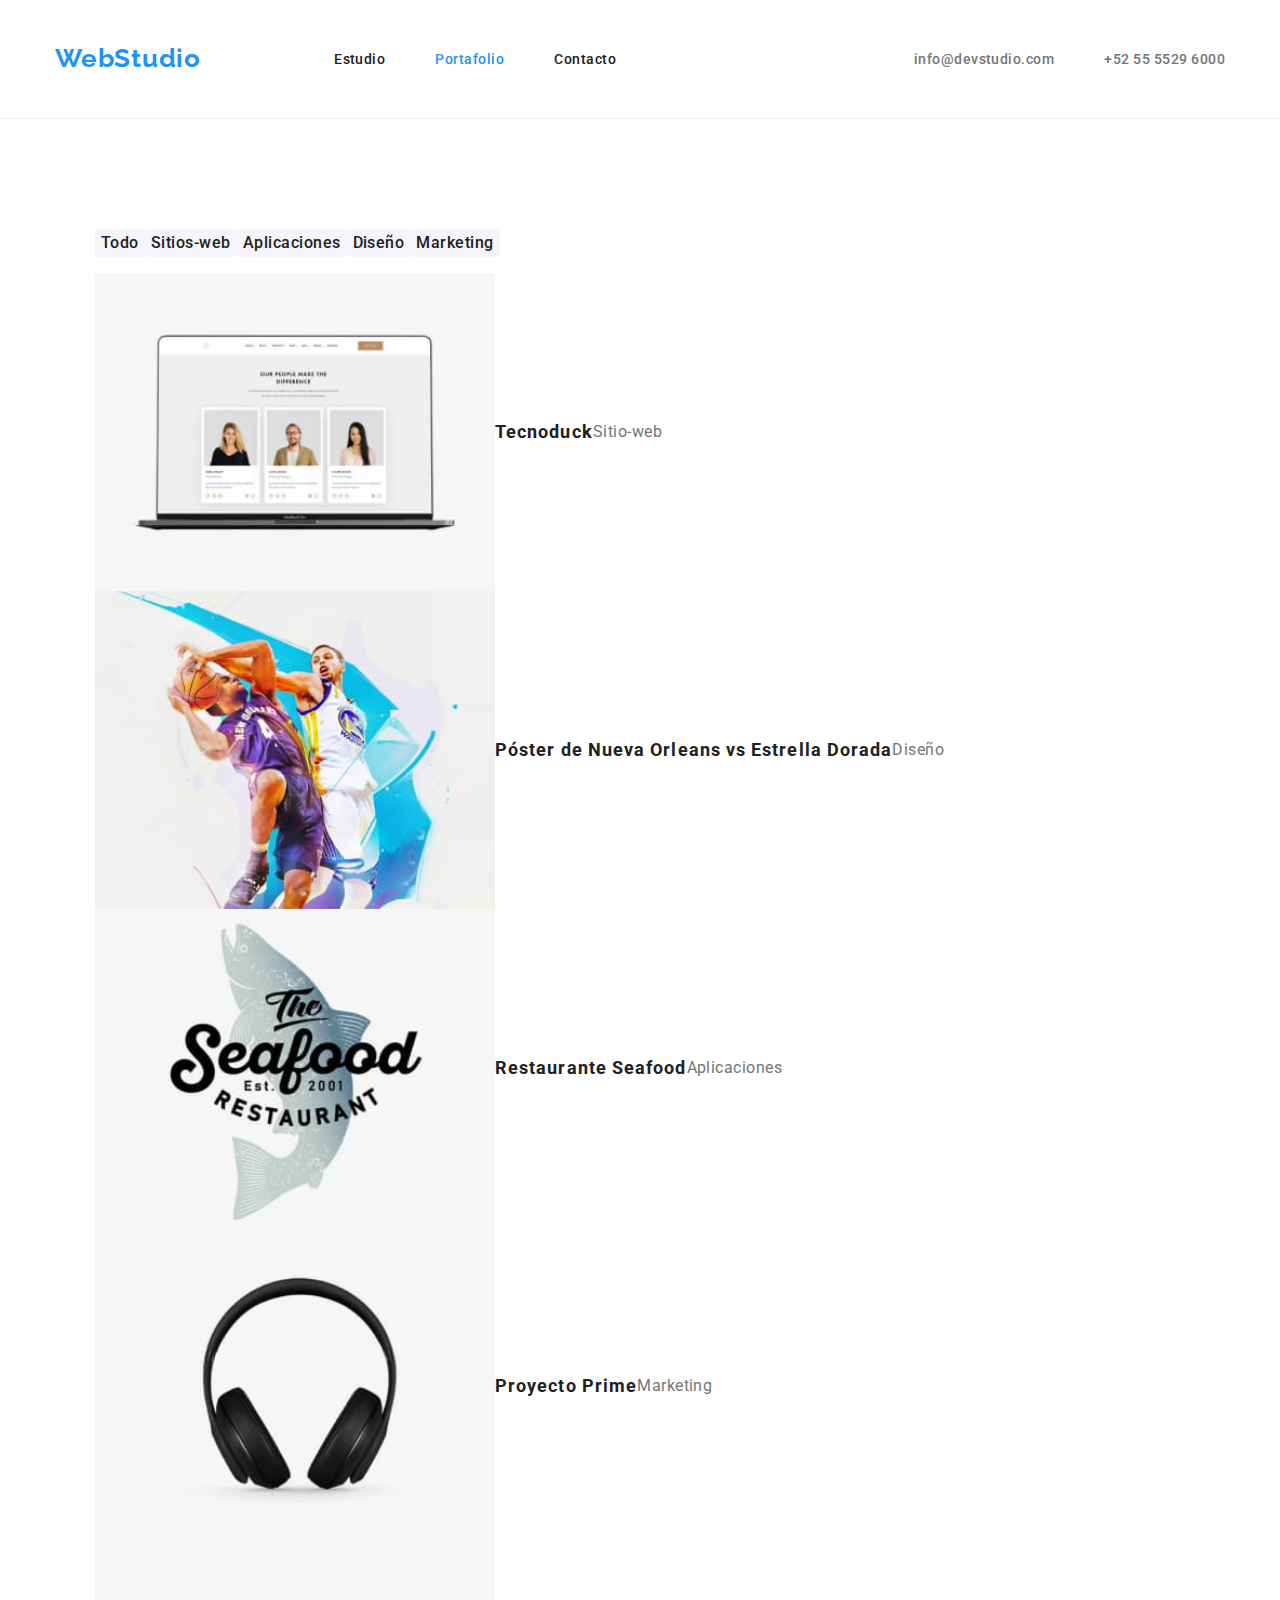
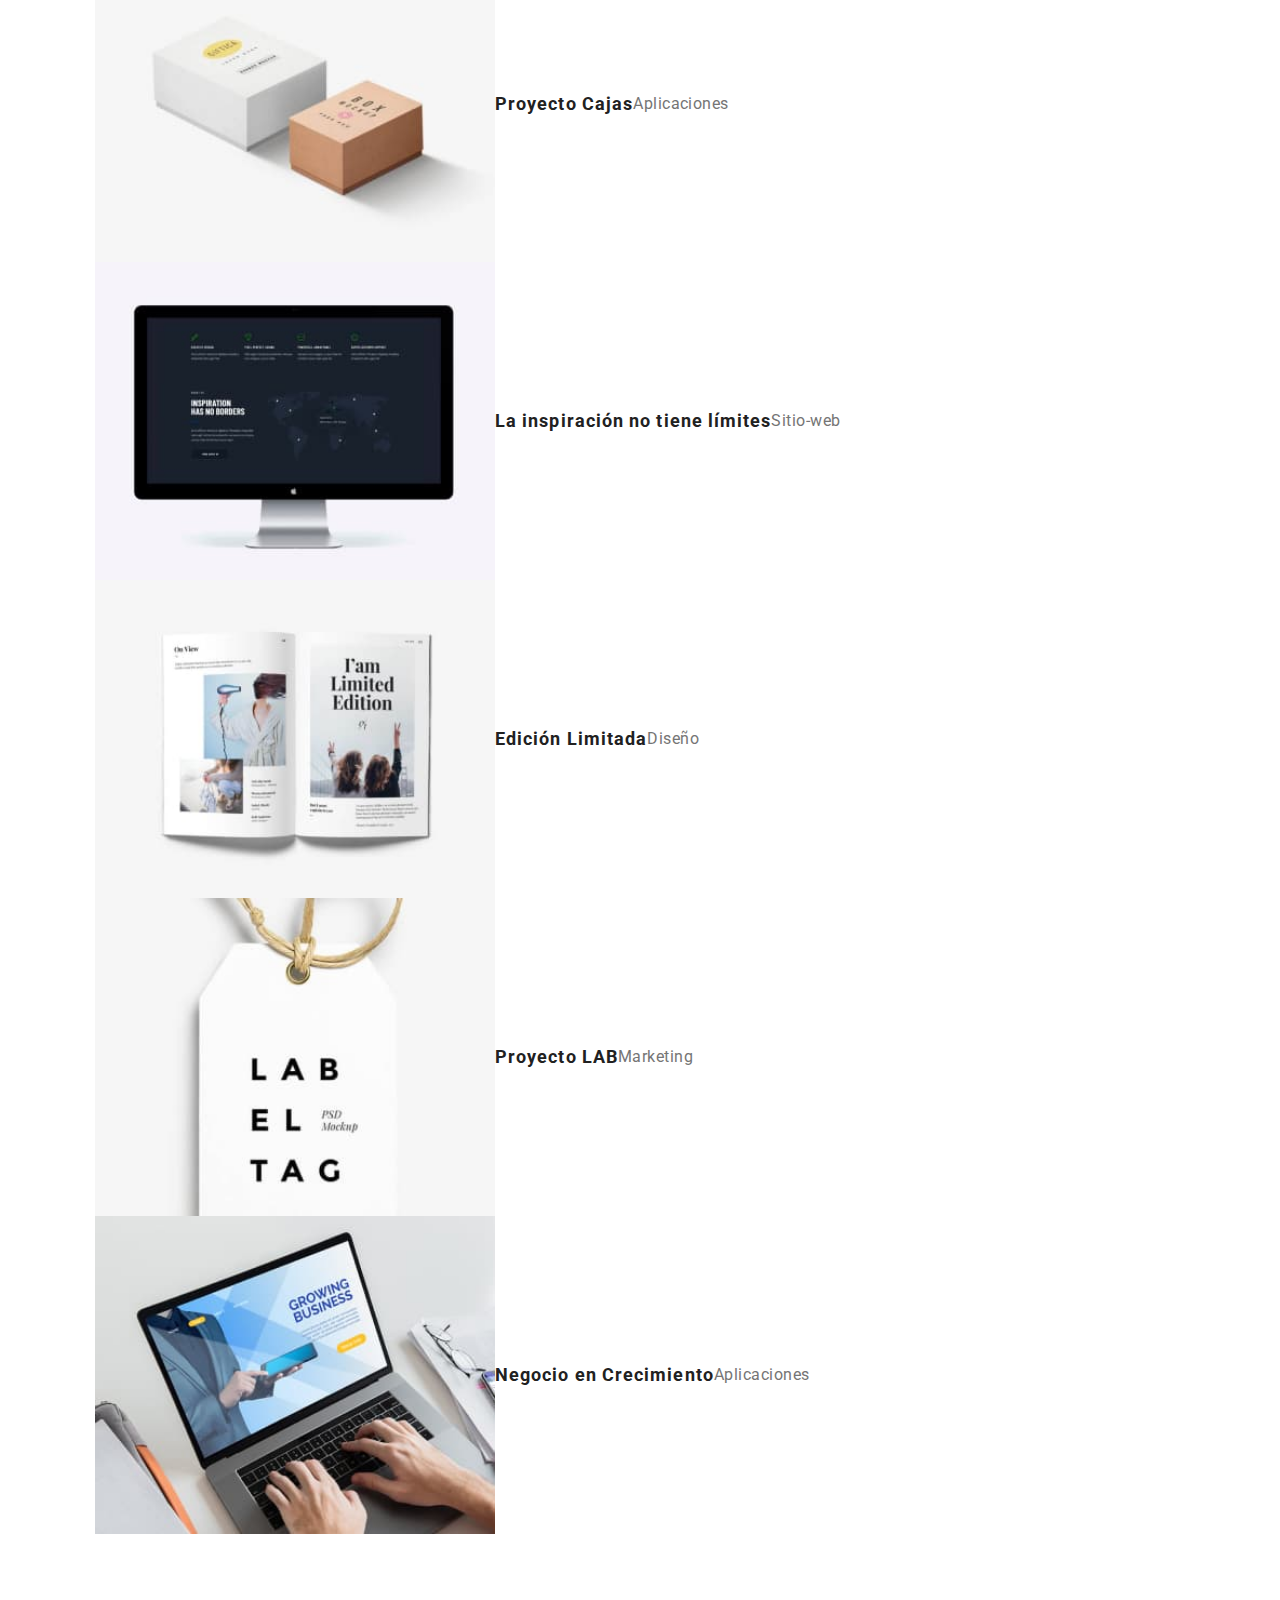
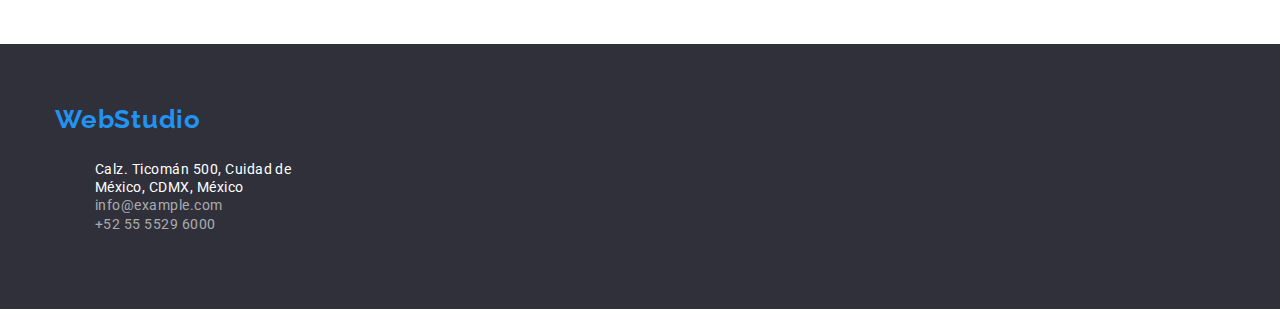
==== commit f3472c9f: "inicio footer, posicionamiento" ====
--- a/portafolio.html
+++ b/portafolio.html
@@ -20,7 +20,7 @@
   <body>
     <header class="header">
       <div class="container header-container">
-        <a href="index.html" class="text-webstudio">WebStudio</a>
+        <a href="index.html" class="text-webstudio-header">WebStudio</a>
         <nav class="site-nav navigation">
           <ul class="header-navigation-without-webstudio list">
             <li class="int-space"><a href="index.html">Estudio</a></li>
@@ -134,9 +134,9 @@
         </div>
       </section>
     </main>
-    <footer class="footer-background-color">
+    <footer class="footer">
       <div class="container">
-        <a href="index.html" class="text-webstudio">WebStudio</a>
+        <a href="index.html" class="text-webstudio-footer">WebStudio</a>
         <address>
           <ul>
             <li>
--- a/css/styles.css
+++ b/css/styles.css
@@ -106,11 +106,12 @@
 }
 /*propiedades del enlace WebStudio, en header y footer*/
 /*ok*/
-.text-webstudio {
+.text-webstudio-header {
   font-family: "Raleway", Verdana, Geneva, Tahoma, sans-serif;
   font-weight: 700;
   font-size: 26px;
   line-height: 1, 19;
+  letter-spacing: 0.03em;
   color: var(--color-1);
   margin-right: 93px;
 }
@@ -145,7 +146,14 @@
   background: var(--color-5);
   text-align: center;
 }
-/*hasta aquí*/
+.title-button-subsection {
+  width: 696px;
+  margin-left: auto;
+  margin-right: auto;
+  padding-top: 200px;
+  padding-bottom: 200px;
+  text-align: center;
+}
 /*título index*/
 .title {
   font-weight: 900;
@@ -155,13 +163,39 @@
   text-align: center;
   letter-spacing: 0.06em;
   text-transform: uppercase;
-}
-
+  margin-top: 0px;
+  margin-bottom: 30px;
+}
+
+.button-studio {
+  font-family: var(--brand-font);
+  font-weight: 700;
+  font-size: 16px;
+  line-height: 1, 87;
+  text-align: center;
+  letter-spacing: 0.06em;
+  cursor: pointer;
+  color: var(--color-4);
+  background: var(--color-1);
+  align-items: center;
+  padding-top: 10px;
+  padding-right: 30px;
+  padding-bottom: 10px;
+  padding-left: 30px;
+  display: inline-block;
+  border-radius: 4px;
+  border: none;
+}
+/*------main-benefits-----*/
 /*clase aplicada a los h3, seccion de beneficios de index*/
 .titles-company-benefits {
   font-weight: 700;
   font-size: 14px;
   line-height: 1.14;
+  letter-spacing: 0.03em;
+  text-transform: uppercase;
+  margin-top: 0px;
+  margin-bottom: 10px;
 }
 
 /*clase aplicada a los p, seccion de beneficios de index*/
@@ -170,18 +204,77 @@
   font-size: 14px;
   line-height: 1.71;
   color: var(--color-3);
-}
-
-h2 {
+  letter-spacing: 0.03em;
+  margin-top: 0px;
+  margin-bottom: 0px;
+}
+
+.benefits-list {
+  display: flex;
+  flex-wrap: wrap;
+  margin-left: -30px;
+  margin-top: -30px;
+  align-items: flex-start;
+}
+
+.benefist-item {
+  flex-basis: calc((100% - 120px) / 4);
+  margin-left: 30px;
+  margin-top: 30px;
+}
+
+/*--------a que nos dedicamos....----*/
+.main-subtitles {
   font-weight: 700;
   font-size: 36px;
-  line-height: 1, 16;
-  text-align: center;
-}
-
-/*sección nuestro equipo en index*/
+  line-height: 1.16;
+  text-align: center;
+  letter-spacing: 0.03em;
+  margin-bottom: 50px;
+  margin-top: 0px;
+}
+
+.img-list {
+  display: flex;
+  flex-wrap: wrap;
+  margin-left: -30px;
+  margin-top: -30px;
+}
+
+.img-item {
+  flex-basis: calc((100% - 90px) / 3);
+  margin-left: 30px;
+  margin-top: 30px;
+}
+
+/*----------sección nuestro equipo en index-------*/
 .equipment-section {
   background: var(--color-6);
+}
+/*ul*/
+.our-team-list {
+  display: flex;
+  flex-wrap: wrap;
+  margin-left: -30px;
+  margin-top: -30px;
+}
+
+.team-item {
+  flex-basis: calc((100% - 120px) / 4);
+  margin-left: 30px;
+  margin-top: 30px;
+  background-color: var(--color-4);
+  box-shadow: 0px 1px 3px rgba(0, 0, 0, 0.12), 0px 1px 1px rgba(0, 0, 0, 0.14),
+    0px 2px 1px rgba(0, 0, 0, 0.2);
+  border-radius: 0px 0px 4px 4px;
+}
+
+.team-menber {
+  display: block;
+  padding-top: 30px;
+  padding-bottom: 30px;
+  padding-left: 15px;
+  padding-right: 15px;
 }
 
 /*clase aplicada a los h3, sección de nuestro equipo de index*/
@@ -190,6 +283,9 @@
   font-size: 16px;
   line-height: 1.18;
   text-align: center;
+  letter-spacing: 0.03em;
+  margin-top: 30px;
+  margin-bottom: 10px;
 }
 
 /*clase aplicada a los p, seccion de nuestro equipo de index*/
@@ -199,7 +295,35 @@
   line-height: 1.18;
   text-align: center;
   color: var(--color-3);
-}
+  letter-spacing: 0.03em;
+  margin-top: 0px;
+  margin-bottom: 30px;
+}
+/*finalizo main de index*/
+
+/*------footer------*/
+
+/*color fondo y padding footer index y portafolio*/
+.footer {
+  background: var(--color-5);
+  padding-top: 60px;
+  padding-bottom: 60px;
+}
+
+.text-webstudio-footer {
+  font-family: "Raleway", Verdana, Geneva, Tahoma, sans-serif;
+  font-weight: 700;
+  font-size: 26px;
+  line-height: 1.19;
+  letter-spacing: 0.03em;
+  color: var(--color-1);
+  display: inline-block;
+  margin-bottom: 9px;
+  }
+/*aquí voy*/
+
+
+
 
 /*clase aplicada a los h3 de tarjetas de proyectos, portafolio*/
 .portfolio-card-titles {
@@ -218,22 +342,6 @@
 }
 
 .portafolio-cursor-cards {
-  cursor: pointer;
-}
-
-.button-studio {
-  font-family: var(--brand-font);
-  font-weight: 700;
-  font-size: 16px;
-  line-height: 1, 87;
-  text-align: center;
-  letter-spacing: 0.06em;
-  color: var(--color-4);
-
-  background: var(--color-1);
-  padding: 10px 32px;
-  border-radius: 4px;
-  border: 0px;
   cursor: pointer;
 }
 
@@ -258,11 +366,6 @@
   color: var(--color-4);
 }
 
-/*color fondo footer index y portafolio*/
-.footer-background-color {
-  background: var(--color-5);
-}
-
 /*clase aplicada a la direccion, footer*/
 .footer-address {
   font-weight: 400;
